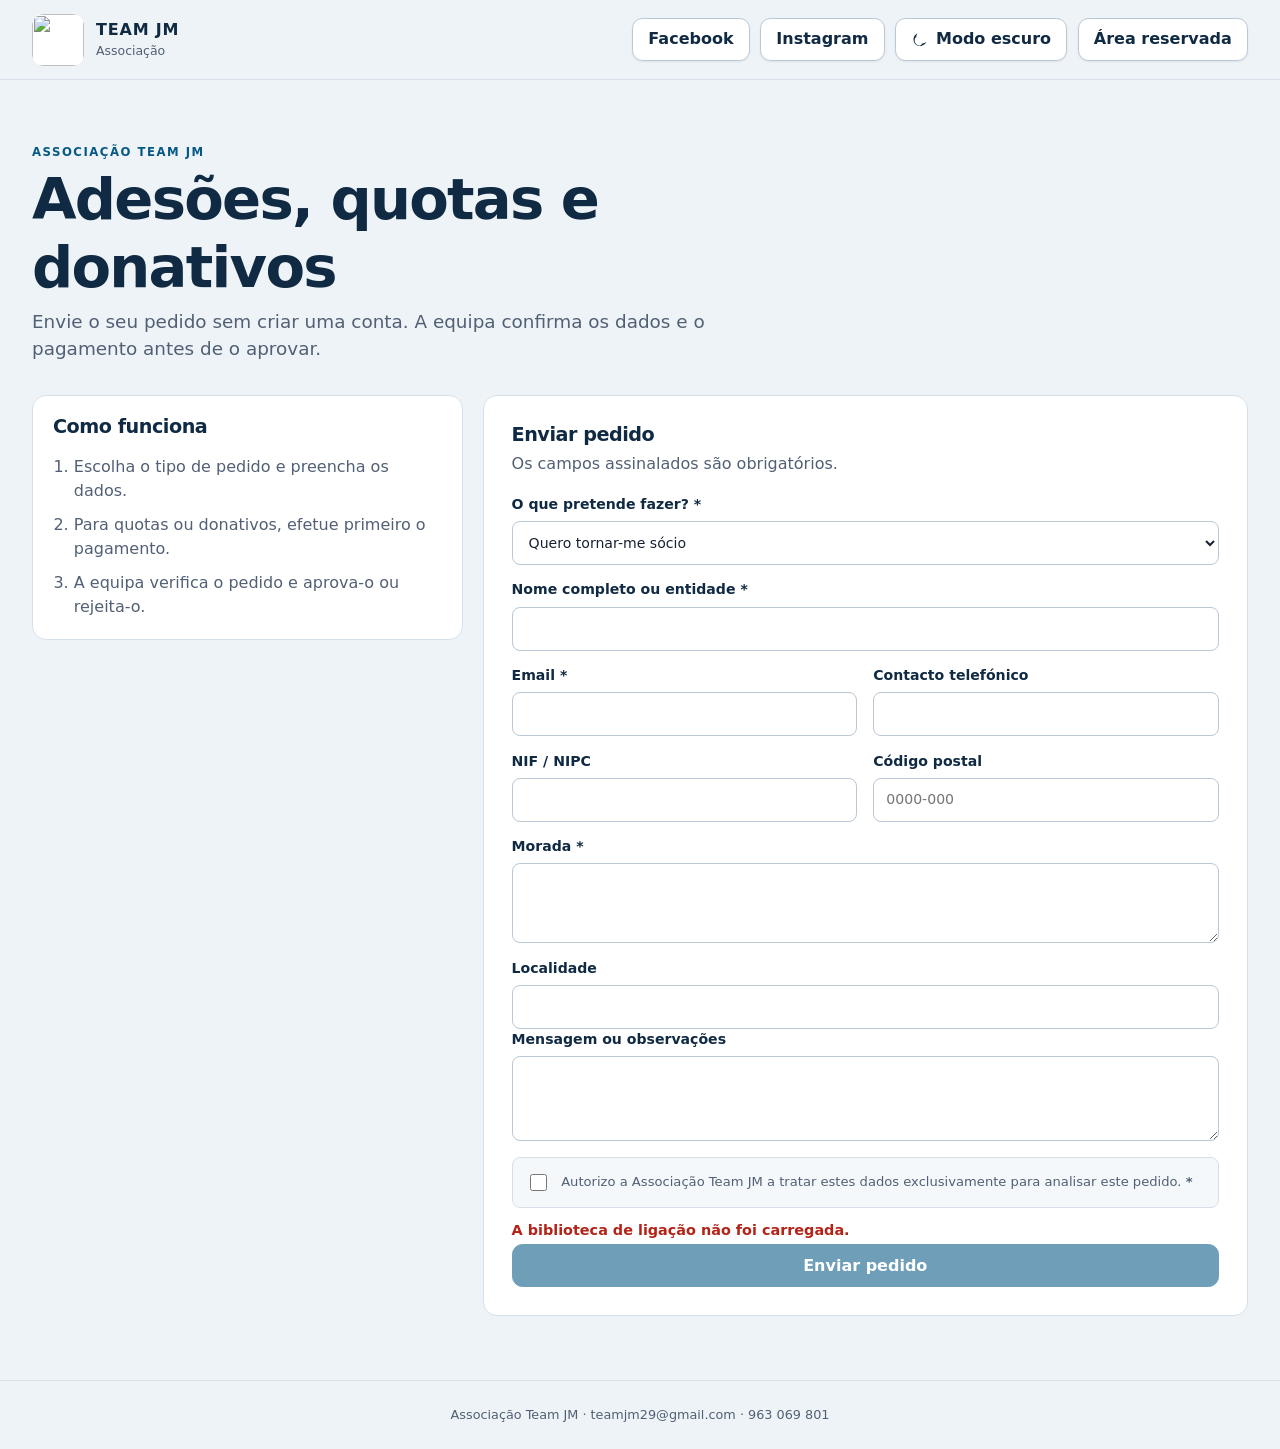
==== public.html @ 8412b82e "Add files via upload" ====
<!doctype html>
<html lang="pt-PT">
<head>
  <meta charset="utf-8">
  <meta name="viewport" content="width=device-width, initial-scale=1">
  <meta name="color-scheme" content="light dark">
  <meta name="theme-color" content="#102a43">
  <meta name="referrer" content="no-referrer">
  <meta http-equiv="Content-Security-Policy" content="default-src 'self'; script-src 'self'; style-src 'self' 'unsafe-inline'; img-src 'self' data:; connect-src 'self' https://*.supabase.co wss://*.supabase.co; font-src 'self'; object-src 'none'; base-uri 'self'; form-action 'self'">
  <title>Team JM — Adesões, quotas e donativos</title>
  <script src="theme.js"></script>
  <link rel="stylesheet" href="styles.css">
  <script defer src="vendor/supabase-2.112.4.min.js"></script>
  <script defer src="supabase-config.js"></script>
  <script defer src="public.js"></script>
</head>
<body class="public-page-body">
  <a class="skip-link" href="#public-main">Saltar para o conteúdo principal</a>

  <header class="public-header">
    <a class="public-brand" href="index.html" aria-label="Team JM — voltar à área reservada">
      <img src="assets/JM.png" alt="">
      <div><strong>Team JM</strong><span>Associação</span></div>
    </a>
    <div class="public-header-actions">
      <nav class="social-links" aria-label="Redes sociais Team JM">
        <a href="https://www.facebook.com/share/1LRqaKSXZt/?mibextid=wwXIfr" target="_blank" rel="noopener noreferrer" class="button button-secondary" aria-label="Facebook Team JM (nova janela)">Facebook</a>
        <a href="https://www.instagram.com/teamjm2026/" target="_blank" rel="noopener noreferrer" class="button button-secondary" aria-label="Instagram Team JM (nova janela)">Instagram</a>
      </nav>
      <button id="theme-toggle" class="button button-secondary" type="button" aria-pressed="false" aria-label="Ativar modo escuro" title="Ativar modo escuro">
        <svg class="theme-icon theme-icon--moon" viewBox="0 0 24 24" aria-hidden="true"><path d="M20.7 15.1A8.4 8.4 0 0 1 8.9 3.3 9 9 0 1 0 20.7 15.1ZM12 20a7 7 0 0 1-5.2-11.7 10.4 10.4 0 0 0 8.9 8.9A7 7 0 0 1 12 20Z"/></svg>
        <svg class="theme-icon theme-icon--sun" viewBox="0 0 24 24" aria-hidden="true"><path d="M11 1h2v3h-2V1Zm0 19h2v3h-2v-3ZM3.5 4.9l1.4-1.4L7 5.6 5.6 7 3.5 4.9Zm13.4 13.5 1.4-1.4 2.1 2.1-1.4 1.4-2.1-2.1ZM1 11h3v2H1v-2Zm19 0h3v2h-3v-2ZM3.5 19.1 5.6 17 7 18.4l-2.1 2.1-1.4-1.4ZM16.9 5.6 19 3.5l1.4 1.4L18.4 7l-1.5-1.4ZM12 7a5 5 0 1 1 0 10 5 5 0 0 1 0-10Zm0 2a3 3 0 1 0 0 6 3 3 0 0 0 0-6Z"/></svg>
        <span id="theme-toggle-label">Modo escuro</span>
      </button>
      <a class="button button-secondary" href="index.html">Área reservada</a>
    </div>
  </header>

  <main id="public-main" class="public-main">
    <section class="public-hero" aria-labelledby="public-title">
      <p class="eyebrow">Associação Team JM</p>
      <h1 id="public-title">Adesões, quotas e donativos</h1>
      <p>Envie o seu pedido sem criar uma conta. A equipa confirma os dados e o pagamento antes de o aprovar.</p>
    </section>

    <div class="public-layout">
      <aside class="public-information" aria-label="Informações de pagamento">
        <section class="panel public-info-card">
          <h2>Como funciona</h2>
          <ol>
            <li>Escolha o tipo de pedido e preencha os dados.</li>
            <li>Para quotas ou donativos, efetue primeiro o pagamento.</li>
            <li>A equipa verifica o pedido e aprova-o ou rejeita-o.</li>
          </ol>
        </section>
        <section id="payment-instructions" class="panel public-info-card" hidden>
          <h2>Dados para pagamento</h2>
          <dl class="payment-details">
            <div><dt>IBAN</dt><dd>PT50 0045 5080 4041 6062 0745 4</dd></div>
            <div><dt>MB WAY</dt><dd>963 069 801</dd></div>
            <div><dt>Titular</dt><dd>Associação Team JM</dd></div>
          </dl>
          <p class="form-hint"><strong>Importante:</strong> enviar este formulário não confirma o pagamento. A equipa irá verificá-lo antes da aprovação.</p>
        </section>
      </aside>

      <section class="panel public-form-panel" aria-labelledby="public-form-title">
        <form id="public-request-form">
          <div class="panel-heading">
            <div>
              <h2 id="public-form-title">Enviar pedido</h2>
              <p>Os campos assinalados são obrigatórios.</p>
            </div>
          </div>

          <div class="form-grid">
            <label class="field field-wide" for="public-request-type">
              <span>O que pretende fazer? <b aria-hidden="true">*</b></span>
              <select id="public-request-type" required>
                <option value="membership">Quero tornar-me sócio</option>
                <option value="quota">Quero comunicar o pagamento de uma quota</option>
                <option value="donation">Quero fazer um donativo</option>
              </select>
            </label>

            <label id="public-member-number-field" class="field" for="public-member-number" hidden>
              <span>Número de sócio <b aria-hidden="true">*</b></span>
              <input id="public-member-number" type="number" min="1" step="1" inputmode="numeric">
            </label>
            <label id="public-quota-year-field" class="field" for="public-quota-year" hidden>
              <span>Ano da quota <b aria-hidden="true">*</b></span>
              <select id="public-quota-year"></select>
            </label>

            <label class="field field-wide" for="public-name">
              <span>Nome completo ou entidade <b aria-hidden="true">*</b></span>
              <input id="public-name" type="text" maxlength="200" autocomplete="name" required>
            </label>
            <label class="field" for="public-email">
              <span>Email <b aria-hidden="true">*</b></span>
              <input id="public-email" type="email" maxlength="320" inputmode="email" autocomplete="email" required>
            </label>
            <label class="field" for="public-contact">
              <span>Contacto telefónico</span>
              <input id="public-contact" type="tel" maxlength="64" autocomplete="tel">
            </label>
            <label class="field" for="public-nif">
              <span>NIF / NIPC</span>
              <input id="public-nif" type="text" maxlength="32" inputmode="numeric" autocomplete="off">
            </label>
            <label class="field" for="public-postal">
              <span>Código postal</span>
              <input id="public-postal" type="text" maxlength="32" inputmode="numeric" autocomplete="postal-code" placeholder="0000-000">
            </label>
            <label class="field field-wide" for="public-address">
              <span>Morada <b aria-hidden="true">*</b></span>
              <textarea id="public-address" rows="2" maxlength="500" autocomplete="street-address" required></textarea>
            </label>
            <label class="field field-wide" for="public-locality">
              <span>Localidade</span>
              <input id="public-locality" type="text" maxlength="160" autocomplete="address-level2">
            </label>
          </div>

          <fieldset id="public-payment-fields" class="public-payment-fields" hidden>
            <legend>Pagamento comunicado</legend>
            <div class="form-grid">
              <label class="field" for="public-amount">
                <span>Valor (€) <b aria-hidden="true">*</b></span>
                <input id="public-amount" type="number" min="0.01" step="0.01" inputmode="decimal">
              </label>
              <label class="field" for="public-payment-method">
                <span>Método <b aria-hidden="true">*</b></span>
                <select id="public-payment-method">
                  <option value="Transferência bancária">Transferência bancária</option>
                  <option value="MB WAY">MB WAY</option>
                </select>
              </label>
              <label class="field" for="public-payment-date">
                <span>Data do pagamento <b aria-hidden="true">*</b></span>
                <input id="public-payment-date" type="date">
              </label>
              <label class="field" for="public-payment-reference">
                <span>Referência ou descrição <b aria-hidden="true">*</b></span>
                <input id="public-payment-reference" type="text" maxlength="120" placeholder="Ex.: nome usado na transferência">
              </label>
            </div>
          </fieldset>

          <label class="field field-wide" for="public-message">
            <span>Mensagem ou observações</span>
            <textarea id="public-message" rows="3" maxlength="2000"></textarea>
          </label>

          <div class="public-honeypot" aria-hidden="true">
            <label for="public-website">Website</label>
            <input id="public-website" type="text" tabindex="-1" autocomplete="off">
          </div>

          <label class="consent-field" for="public-consent">
            <input id="public-consent" type="checkbox" required>
            <span>Autorizo a Associação Team JM a tratar estes dados exclusivamente para analisar este pedido. <b aria-hidden="true">*</b></span>
          </label>

          <p id="public-form-message" class="form-message" role="status" aria-live="polite"></p>
          <button id="public-submit-button" class="button button-primary button-block" type="submit">Enviar pedido</button>
        </form>

        <section id="public-success" class="public-success" hidden tabindex="-1" aria-labelledby="public-success-title">
          <div class="public-success-icon" aria-hidden="true">✓</div>
          <p class="eyebrow">Pedido recebido</p>
          <h2 id="public-success-title">Obrigado pelo contacto</h2>
          <p>O pedido ficou pendente de verificação pela equipa.</p>
          <p class="public-reference">Referência: <strong id="public-request-reference">—</strong></p>
          <button id="public-new-request" class="button button-secondary" type="button">Enviar outro pedido</button>
        </section>
      </section>
    </div>
  </main>

  <footer class="public-footer">Associação Team JM · teamjm29@gmail.com · 963 069 801</footer>
</body>
</html>
---- styles.css ----
:root {
  color-scheme: light;
  --navy-950: #071a2f;
  --navy-900: #102a43;
  --navy-800: #173f5f;
  --blue-700: #075985;
  --blue-600: #0877a6;
  --blue-100: #e0f2fe;
  --blue-50: #f0f9ff;
  --ink: #172033;
  --muted: #526075;
  --soft: #758195;
  --border: #d7e0ea;
  --border-strong: #bac7d5;
  --surface: #ffffff;
  --surface-alt: #f5f8fb;
  --background: #eef3f7;
  --green: #18794e;
  --green-bg: #e7f6ee;
  --red: #b42318;
  --red-bg: #fef0ee;
  --amber: #8a4b08;
  --amber-bg: #fff4d9;
  --violet: #6941c6;
  --violet-bg: #f1ebff;
  --teal: #0f6f6d;
  --teal-bg: #e3f7f5;
  --on-primary: #ffffff;
  --on-danger: #ffffff;
  --primary-hover-bg: #064b70;
  --danger-hover-bg: #8f1c13;
  --topbar-bg: rgb(238 243 247 / 94%);
  --track-bg: #e7edf3;
  --neutral-bg: #edf1f5;
  --removed-row-bg: #faf8fd;
  --removed-text: #5c3b87;
  --field-hover: #7f98ad;
  --button-hover-border: #80a9c2;
  --year-selected-bg: #e7f1fb;
  --paid-border: #91c7af;
  --select-bg: #ffffff;
  --info-border: #b9d9e9;
  --danger-border: #f3b8b2;
  --danger-copy: #70241d;
  --toast-bg: #102a43;
  --modal-close-hover-bg: #102a43;
  --preview-bg: #e4ebf1;
  --state-background: radial-gradient(circle at 15% 10%, rgb(8 119 166 / 13%), transparent 35rem), linear-gradient(145deg, #f8fbfd, #e9f0f6);
  --shadow-sm: 0 1px 2px rgb(16 42 67 / 8%);
  --shadow-md: 0 12px 34px rgb(16 42 67 / 13%);
  --radius-sm: 8px;
  --radius-md: 14px;
  --radius-lg: 20px;
  --focus: #f59e0b;
}

html[data-theme="dark"] {
  color-scheme: dark;
  --navy-900: #e7f1f8;
  --navy-800: #d2e4ef;
  --blue-700: #55c2ee;
  --blue-600: #79cff1;
  --blue-100: #183e55;
  --blue-50: #102c3d;
  --ink: #e7edf3;
  --muted: #afbdc9;
  --soft: #8e9eab;
  --border: #2b4051;
  --border-strong: #405b70;
  --surface: #111f2c;
  --surface-alt: #172938;
  --background: #091520;
  --green: #65d8a0;
  --green-bg: #123a2c;
  --red: #ff9187;
  --red-bg: #421e1d;
  --amber: #ffc66d;
  --amber-bg: #3c2c13;
  --violet: #c7adff;
  --violet-bg: #30254a;
  --teal: #6dd7d3;
  --teal-bg: #123b3a;
  --on-primary: #041722;
  --on-danger: #260706;
  --primary-hover-bg: #83d5f5;
  --danger-hover-bg: #ffaaa3;
  --topbar-bg: rgb(9 21 32 / 94%);
  --track-bg: #243746;
  --neutral-bg: #263846;
  --removed-row-bg: #1d2030;
  --removed-text: #cfb6ff;
  --field-hover: #6f8ba0;
  --button-hover-border: #62b8db;
  --year-selected-bg: #123b50;
  --paid-border: #397a5b;
  --select-bg: #111f2c;
  --info-border: #2d6178;
  --danger-border: #80443e;
  --danger-copy: #ffb1aa;
  --toast-bg: #20394d;
  --modal-close-hover-bg: #355269;
  --preview-bg: #172938;
  --state-background: radial-gradient(circle at 15% 10%, rgb(85 194 238 / 12%), transparent 35rem), linear-gradient(145deg, #0c1b28, #07111b);
  --shadow-sm: 0 1px 3px rgb(0 0 0 / 30%);
  --shadow-md: 0 12px 34px rgb(0 0 0 / 42%);
}

*,
*::before,
*::after {
  box-sizing: border-box;
}

html {
  min-width: 320px;
  background: var(--background);
  scroll-behavior: smooth;
}

body {
  min-height: 100vh;
  margin: 0;
  color: var(--ink);
  background: var(--background);
  font-family: Inter, ui-sans-serif, system-ui, -apple-system, BlinkMacSystemFont, "Segoe UI", sans-serif;
  font-size: 16px;
  line-height: 1.5;
  -webkit-font-smoothing: antialiased;
}

body.modal-open {
  overflow: hidden;
}

button,
input,
select,
textarea {
  color: inherit;
  font: inherit;
}

button,
select {
  cursor: pointer;
}

button:disabled,
input:disabled,
select:disabled {
  cursor: not-allowed;
  opacity: .58;
}

img,
svg {
  display: block;
}

svg {
  fill: currentColor;
}

h1,
h2,
h3,
p {
  margin-top: 0;
}

h1,
h2,
h3 {
  color: var(--navy-900);
  line-height: 1.18;
}

h1 {
  margin-bottom: .35rem;
  font-size: clamp(1.55rem, 3vw, 2rem);
  letter-spacing: -.03em;
}

h2 {
  margin-bottom: .35rem;
  font-size: clamp(1.35rem, 2.5vw, 1.7rem);
  letter-spacing: -.025em;
}

h3 {
  margin-bottom: .25rem;
  font-size: 1.05rem;
}

[hidden] {
  display: none !important;
}

.sr-only {
  position: absolute;
  width: 1px;
  height: 1px;
  padding: 0;
  margin: -1px;
  overflow: hidden;
  clip: rect(0, 0, 0, 0);
  white-space: nowrap;
  border: 0;
}

.skip-link {
  position: fixed;
  z-index: 1000;
  top: .75rem;
  left: .75rem;
  padding: .7rem 1rem;
  color: #fff;
  background: var(--navy-950);
  border-radius: var(--radius-sm);
  transform: translateY(-180%);
  transition: transform .15s ease;
}

.skip-link:focus {
  transform: translateY(0);
}

:focus-visible {
  outline: 3px solid var(--focus);
  outline-offset: 3px;
}

.eyebrow {
  margin-bottom: .3rem;
  color: var(--blue-700);
  font-size: .73rem;
  font-weight: 800;
  letter-spacing: .13em;
  text-transform: uppercase;
}

.state-screen {
  display: grid;
  min-height: 100vh;
  place-items: center;
  padding: 1.25rem;
  background: var(--state-background);
}

.state-card,
.login-card {
  width: min(100%, 29rem);
  padding: clamp(1.5rem, 5vw, 2.5rem);
  text-align: center;
  background: var(--surface);
  border: 1px solid var(--border);
  border-radius: var(--radius-lg);
  box-shadow: var(--shadow-md);
}

.state-card p,
.login-heading p {
  color: var(--muted);
}

.state-logo,
.login-logo {
  width: 7rem;
  height: 7rem;
  margin: 0 auto 1.25rem;
  object-fit: contain;
  border-radius: 1.25rem;
}

.state-card--warning {
  border-top: 5px solid var(--amber);
}

.state-footnote {
  padding-top: 1rem;
  margin: 1rem 0 0;
  border-top: 1px solid var(--border);
  font-size: .9rem;
}

.state-card--loading .spinner {
  margin: 0 auto 1.25rem;
}

.spinner {
  display: inline-block;
  width: 2rem;
  height: 2rem;
  border: 3px solid var(--blue-100);
  border-top-color: var(--blue-700);
  border-radius: 50%;
  animation: spin .8s linear infinite;
}

.spinner--small {
  width: 1.3rem;
  height: 1.3rem;
  border-width: 2px;
}

@keyframes spin {
  to { transform: rotate(360deg); }
}

.login-card {
  text-align: left;
}

.login-heading {
  margin-bottom: 1.5rem;
  text-align: center;
}

.login-heading p:last-child {
  margin-bottom: 0;
}

.public-entry-link {
  display: grid;
  gap: .65rem;
  padding-top: 1rem;
  margin-top: 1rem;
  color: var(--muted);
  border-top: 1px solid var(--border);
  font-size: .82rem;
  text-align: center;
}

.form-message {
  min-height: 1.5rem;
  margin: .75rem 0 0;
  font-size: .9rem;
  font-weight: 650;
}

.form-message--error {
  color: var(--red);
}

.app-shell {
  display: grid;
  grid-template-columns: 16.75rem minmax(0, 1fr);
  min-height: 100vh;
}

.sidebar {
  position: sticky;
  top: 0;
  display: flex;
  flex-direction: column;
  height: 100vh;
  padding: 1.25rem 1rem;
  color: #fff;
  background: var(--navy-950);
  box-shadow: 5px 0 28px rgb(7 26 47 / 14%);
}

.brand {
  display: flex;
  align-items: center;
  gap: .8rem;
  padding: .25rem .45rem 1.4rem;
  border-bottom: 1px solid rgb(255 255 255 / 13%);
}

.brand img {
  width: 3.25rem;
  height: 3.25rem;
  object-fit: contain;
  background: #fff;
  border-radius: .8rem;
}

.brand strong,
.brand span {
  display: block;
}

.brand strong {
  font-size: 1.05rem;
  letter-spacing: .06em;
  text-transform: uppercase;
}

.brand span {
  margin-top: .1rem;
  color: #b8c9d9;
  font-size: .83rem;
}

.primary-nav {
  display: grid;
  gap: .4rem;
  margin-top: 1.35rem;
}

.nav-item {
  display: flex;
  width: 100%;
  min-height: 2.9rem;
  align-items: center;
  gap: .8rem;
  padding: .7rem .8rem;
  color: #d7e3ee;
  background: transparent;
  border: 1px solid transparent;
  border-radius: .65rem;
  font-weight: 700;
  text-align: left;
}

.nav-item svg {
  width: 1.25rem;
  height: 1.25rem;
  flex: 0 0 auto;
}

.nav-count {
  display: inline-grid;
  min-width: 1.25rem;
  height: 1.25rem;
  padding: 0 .3rem;
  margin-left: .25rem;
  color: var(--navy-950);
  background: #ffd27d;
  border-radius: 999px;
  place-items: center;
  font-size: .65rem;
  font-weight: 900;
}

.nav-item:hover {
  color: #fff;
  background: rgb(255 255 255 / 8%);
}

.nav-item.active,
.nav-item[aria-current="page"] {
  color: var(--on-primary);
  background: var(--blue-700);
  border-color: rgb(255 255 255 / 12%);
}

.account-card {
  display: grid;
  grid-template-columns: auto minmax(0, 1fr) auto;
  align-items: center;
  gap: .65rem;
  padding: .8rem;
  margin-top: auto;
  background: rgb(255 255 255 / 7%);
  border: 1px solid rgb(255 255 255 / 12%);
  border-radius: .8rem;
}

.account-avatar {
  display: grid;
  width: 2.35rem;
  height: 2.35rem;
  color: var(--navy-950);
  background: #d5f0f8;
  border-radius: 50%;
  place-items: center;
  font-size: .76rem;
  font-weight: 900;
}

.account-details {
  min-width: 0;
}

.account-details strong {
  display: block;
  overflow: hidden;
  font-size: .78rem;
  text-overflow: ellipsis;
  white-space: nowrap;
}

.role-badge {
  display: inline-flex;
  padding: .12rem .42rem;
  margin-top: .28rem;
  color: #dceaf5;
  background: rgb(255 255 255 / 10%);
  border-radius: 999px;
  font-size: .68rem;
  font-weight: 800;
}

.icon-button {
  display: inline-grid;
  width: 2.6rem;
  height: 2.6rem;
  padding: 0;
  color: inherit;
  background: transparent;
  border: 1px solid transparent;
  border-radius: var(--radius-sm);
  place-items: center;
}

.icon-button:hover {
  background: rgb(255 255 255 / 10%);
  border-color: rgb(255 255 255 / 20%);
}

.icon-button svg {
  width: 1.3rem;
  height: 1.3rem;
}

.main-content {
  min-width: 0;
  padding: 0 clamp(1rem, 3vw, 2.5rem) 3rem;
}

.topbar {
  position: sticky;
  z-index: 20;
  top: 0;
  display: flex;
  min-height: 6.2rem;
  align-items: center;
  justify-content: space-between;
  gap: 1rem;
  padding: 1.15rem 0;
  background: var(--topbar-bg);
  border-bottom: 1px solid var(--border);
  backdrop-filter: blur(12px);
}

.topbar h1,
.topbar p {
  margin-bottom: 0;
}

.top-actions,
.form-actions,
.primary-actions,
.destructive-actions {
  display: flex;
  flex-wrap: wrap;
  gap: .65rem;
}

.button {
  display: inline-flex;
  min-height: 2.7rem;
  align-items: center;
  justify-content: center;
  gap: .45rem;
  padding: .62rem .95rem;
  border: 1px solid transparent;
  border-radius: .65rem;
  font-weight: 750;
  line-height: 1.15;
  text-decoration: none;
  transition: background-color .15s ease, border-color .15s ease, transform .15s ease;
}

.button:not(:disabled):active {
  transform: translateY(1px);
}

.button svg {
  width: 1.1rem;
  height: 1.1rem;
}

.theme-icon--sun {
  display: none;
}

html[data-theme="dark"] .theme-icon--moon {
  display: none;
}

html[data-theme="dark"] .theme-icon--sun {
  display: block;
}

.button-primary {
  color: var(--on-primary);
  background: var(--blue-700);
  border-color: var(--blue-700);
}

.button-primary:hover:not(:disabled) {
  background: var(--primary-hover-bg);
  border-color: var(--primary-hover-bg);
}

.button-secondary {
  color: var(--navy-900);
  background: var(--surface);
  border-color: var(--border-strong);
  box-shadow: var(--shadow-sm);
}

.button-secondary:hover:not(:disabled) {
  background: var(--blue-50);
  border-color: var(--button-hover-border);
}

.button-danger {
  color: var(--on-danger);
  background: var(--red);
  border-color: var(--red);
}

.button-danger:hover:not(:disabled) {
  background: var(--danger-hover-bg);
}

.button-block {
  width: 100%;
}

.view {
  max-width: 92rem;
  margin: 0 auto;
  padding-top: 2rem;
}

.section-heading {
  display: flex;
  align-items: end;
  justify-content: space-between;
  gap: 1.25rem;
  margin-bottom: 1.4rem;
}

.section-heading p:last-child,
.panel-heading p,
.table-summary span,
.form-hint,
.dues-heading p,
.modal-header p {
  margin-bottom: 0;
  color: var(--muted);
}

.compact-field,
.field {
  display: grid;
  gap: .38rem;
  color: var(--navy-900);
  font-size: .88rem;
  font-weight: 720;
}

.compact-field select,
.field input,
.field select,
.field textarea {
  width: 100%;
  min-height: 2.75rem;
  padding: .62rem .75rem;
  color: var(--ink);
  background: var(--surface);
  border: 1px solid var(--border-strong);
  border-radius: var(--radius-sm);
  font-weight: 500;
}

.field textarea {
  min-height: 5rem;
  resize: vertical;
}

.field input:hover,
.field select:hover,
.field textarea:hover,
.compact-field select:hover {
  border-color: var(--field-hover);
}

.field input:focus,
.field select:focus,
.field textarea:focus,
.compact-field select:focus {
  border-color: var(--blue-700);
}

.field small {
  color: var(--muted);
  font-size: .78rem;
  font-weight: 500;
}

.metric-grid {
  display: grid;
  grid-template-columns: repeat(6, minmax(0, 1fr));
  gap: .9rem;
  margin-bottom: 1.25rem;
}

.metric-card {
  position: relative;
  min-height: 9.2rem;
  overflow: hidden;
  padding: 1.1rem;
  background: var(--surface);
  border: 1px solid var(--border);
  border-top: 4px solid var(--blue-700);
  border-radius: var(--radius-md);
  box-shadow: var(--shadow-sm);
}

.metric-card::after {
  position: absolute;
  right: -1.8rem;
  bottom: -2.3rem;
  width: 6rem;
  height: 6rem;
  background: currentColor;
  border-radius: 50%;
  content: "";
  opacity: .055;
}

.metric-card--green { color: var(--green); border-top-color: var(--green); }
.metric-card--red { color: var(--red); border-top-color: var(--red); }
.metric-card--amber { color: var(--amber); border-top-color: var(--amber); }
.metric-card--violet { color: var(--violet); border-top-color: var(--violet); }
.metric-card--teal { color: var(--teal); border-top-color: var(--teal); }

.metric-label,
.metric-note {
  display: block;
}

.metric-label {
  min-height: 2.5em;
  color: var(--muted);
  font-size: .78rem;
  font-weight: 750;
}

.metric-card strong {
  display: block;
  margin: .35rem 0 .1rem;
  color: currentColor;
  font-size: clamp(1.5rem, 2.8vw, 2rem);
  letter-spacing: -.04em;
}

.metric-card--blue strong {
  color: var(--blue-700);
}

.metric-note {
  color: var(--muted);
  font-size: .76rem;
}

.dashboard-grid {
  display: grid;
  grid-template-columns: minmax(0, 1.2fr) minmax(19rem, .8fr);
  gap: 1.25rem;
}

.panel,
.receipt-preview-panel {
  background: var(--surface);
  border: 1px solid var(--border);
  border-radius: var(--radius-md);
  box-shadow: var(--shadow-sm);
}

.panel {
  padding: 1.25rem;
}

.panel-heading,
.preview-label,
.dues-heading {
  display: flex;
  align-items: flex-start;
  justify-content: space-between;
  gap: 1rem;
  margin-bottom: 1.1rem;
}

.text-button {
  padding: .25rem;
  color: var(--blue-700);
  background: none;
  border: 0;
  font-weight: 800;
  white-space: nowrap;
}

.text-button:hover {
  color: var(--navy-900);
  text-decoration: underline;
}

.year-bars {
  display: grid;
  gap: .95rem;
  min-height: 12rem;
}

.bar-row,
.year-bar-row {
  display: grid;
  grid-template-columns: 3.2rem minmax(5rem, 1fr) 5rem;
  align-items: center;
  gap: .7rem;
  font-size: .82rem;
  font-weight: 750;
}

.bar-track,
.year-bar-track {
  height: .72rem;
  overflow: hidden;
  background: var(--track-bg);
  border-radius: 999px;
}

.bar-fill,
.year-bar-fill {
  min-width: 0;
  height: 100%;
  background: linear-gradient(90deg, var(--blue-700), #28a0bd);
  border-radius: inherit;
}

.bar-value,
.year-bar-row > strong {
  color: var(--muted);
  text-align: right;
}

.attention-list {
  display: grid;
  min-height: 12rem;
  align-content: start;
}

.attention-item {
  display: flex;
  align-items: center;
  justify-content: space-between;
  gap: 1rem;
  padding: .8rem 0;
  border-bottom: 1px solid var(--border);
}

.attention-item:last-child {
  border-bottom: 0;
}

.attention-item .muted {
  display: block;
  font-size: .78rem;
}

.member-name {
  color: var(--navy-900);
  font-weight: 750;
}

.member-meta {
  color: var(--muted);
  font-size: .78rem;
}

.status {
  display: inline-flex;
  align-items: center;
  padding: .25rem .55rem;
  border-radius: 999px;
  font-size: .72rem;
  font-weight: 850;
  white-space: nowrap;
}

.status-paid { color: var(--green); background: var(--green-bg); }
.status-unpaid { color: var(--red); background: var(--red-bg); }
.status-empty,
.status-neutral { color: var(--muted); background: var(--neutral-bg); }
.status-removed { color: var(--removed-text); background: var(--violet-bg); }
.status-emdia { color: var(--green); background: var(--green-bg); }
.status-emfalta { color: var(--red); background: var(--red-bg); }
.status-semdados { color: var(--muted); background: var(--neutral-bg); }
.status-removido { color: var(--removed-text); background: var(--violet-bg); }
.status-request-pending { color: var(--amber); background: var(--amber-bg); }
.status-request-approved { color: var(--green); background: var(--green-bg); }
.status-request-rejected { color: var(--red); background: var(--red-bg); }

.muted {
  color: var(--muted);
}

.section-heading--members {
  align-items: start;
}

.filter-grid {
  display: grid;
  grid-template-columns: minmax(16rem, 1.5fr) minmax(11rem, 1fr);
  gap: .75rem;
  width: min(100%, 37rem);
}

.input-with-icon {
  position: relative;
  display: block;
}

.input-with-icon svg {
  position: absolute;
  top: 50%;
  left: .75rem;
  width: 1.1rem;
  height: 1.1rem;
  color: var(--muted);
  pointer-events: none;
  transform: translateY(-50%);
}

.input-with-icon input {
  padding-left: 2.35rem;
}

.table-panel,
.history-panel {
  padding: 0;
  overflow: hidden;
}

.table-summary {
  display: flex;
  align-items: center;
  justify-content: space-between;
  gap: 1rem;
  padding: 1rem 1.25rem;
  border-bottom: 1px solid var(--border);
}

.table-wrap {
  overflow-x: auto;
  overscroll-behavior-inline: contain;
}

table {
  width: 100%;
  border-collapse: collapse;
  font-size: .88rem;
}

th,
td {
  padding: .82rem 1rem;
  border-bottom: 1px solid var(--border);
  text-align: left;
  vertical-align: middle;
}

th {
  color: var(--navy-800);
  background: var(--surface-alt);
  font-size: .73rem;
  font-weight: 850;
  letter-spacing: .035em;
  text-transform: uppercase;
  white-space: nowrap;
}

tbody tr:hover {
  background: var(--blue-50);
}

tbody tr.removed-row {
  background: var(--removed-row-bg);
}

tbody tr.removed-row td {
  color: var(--muted);
}

tbody tr:last-child td {
  border-bottom: 0;
}

.row-action {
  min-height: 2.25rem;
  padding: .4rem .7rem;
  color: var(--blue-700);
  background: var(--surface);
  border: 1px solid var(--border-strong);
  border-radius: .5rem;
  font-size: .8rem;
  font-weight: 800;
}

.row-action:hover {
  color: var(--on-primary);
  background: var(--blue-700);
  border-color: var(--blue-700);
}

.empty-state {
  padding: 3.5rem 1rem;
  color: var(--muted);
  text-align: center;
}

.empty-state h3 {
  margin: .8rem 0 .3rem;
}

.empty-state p {
  margin-bottom: 1rem;
}

.empty-state-icon {
  display: grid;
  width: 3.4rem;
  height: 3.4rem;
  margin: 0 auto;
  color: var(--blue-700);
  background: var(--blue-100);
  border-radius: 50%;
  place-items: center;
  font-size: 1.8rem;
  font-weight: 400;
}

.receipt-layout {
  display: grid;
  grid-template-columns: minmax(22rem, .8fr) minmax(32rem, 1.2fr);
  align-items: start;
  gap: 1.25rem;
}

.form-grid {
  display: grid;
  grid-template-columns: repeat(2, minmax(0, 1fr));
  gap: .9rem 1rem;
}

.field-wide {
  grid-column: 1 / -1;
}

.receipt-years-field {
  min-width: 0;
  padding: .85rem;
  margin: 0;
  background: var(--blue-50);
  border: 1px solid var(--border-strong);
  border-radius: var(--radius-sm);
}

.receipt-years-field legend {
  padding: 0 .25rem;
  color: var(--navy-900);
  font-size: .88rem;
  font-weight: 720;
}

.receipt-years-help,
.receipt-paid-years,
.receipt-years-empty {
  margin: 0;
  color: var(--muted);
  font-size: .78rem;
  font-weight: 500;
}

.receipt-years-options {
  display: grid;
  grid-template-columns: repeat(auto-fit, minmax(8.5rem, 1fr));
  gap: .55rem;
  min-height: 2.75rem;
}

.receipt-years-empty {
  align-self: center;
  grid-column: 1 / -1;
  padding: .6rem .7rem;
  background: var(--surface);
  border: 1px dashed var(--border-strong);
  border-radius: var(--radius-sm);
}

.receipt-year-option {
  display: flex;
  align-items: center;
  gap: .55rem;
  min-height: 2.75rem;
  padding: .55rem .65rem;
  color: var(--navy-900);
  background: var(--surface);
  border: 1px solid var(--border-strong);
  border-radius: var(--radius-sm);
  cursor: pointer;
  font-size: .84rem;
  font-weight: 750;
  transition: border-color .16s ease, box-shadow .16s ease, background-color .16s ease;
}

.receipt-year-option:hover {
  border-color: var(--field-hover);
}

.receipt-year-option:has(.receipt-year-checkbox:checked) {
  background: var(--year-selected-bg);
  border-color: var(--blue-700);
  box-shadow: inset 0 0 0 1px var(--blue-700);
}

.receipt-year-option--paid {
  color: var(--green);
  background: var(--green-bg);
  border-color: var(--paid-border);
  cursor: not-allowed;
}

.field .receipt-year-checkbox {
  flex: 0 0 auto;
  width: 1.05rem;
  min-height: 1.05rem;
  height: 1.05rem;
  padding: 0;
  margin: 0;
  accent-color: var(--blue-700);
  background: transparent;
  border: 0;
  border-radius: .2rem;
}

.field .receipt-year-checkbox:focus-visible {
  outline: 3px solid var(--focus);
  outline-offset: 3px;
}

.receipt-years-field:disabled .receipt-year-option,
.receipt-year-option:has(.receipt-year-checkbox:disabled) {
  opacity: .68;
  cursor: not-allowed;
}

.receipt-paid-years {
  padding-top: .55rem;
  border-top: 1px solid var(--border);
}

.form-hint {
  padding: .8rem;
  margin: 1rem 0;
  background: var(--blue-50);
  border-left: 4px solid var(--blue-700);
  border-radius: .3rem;
  font-size: .83rem;
}

.receipt-preview-panel {
  padding: 1rem;
  overflow: hidden;
  background: var(--preview-bg);
}

.preview-label {
  align-items: center;
  padding: 0 .25rem;
}

.preview-label h3,
.preview-label p {
  margin-bottom: 0;
}

.receipt-print-sheet {
  --navy-900: #102a43;
  min-height: 31rem;
  padding: clamp(1rem, 3vw, 2rem);
  color: #172033;
  background: #fff;
  border: 1px solid #cad3dc;
  box-shadow: 0 8px 24px rgb(16 42 67 / 12%);
}

.print-receipt-header {
  display: flex;
  justify-content: space-between;
  gap: 1rem;
}

.print-brand {
  display: flex;
  gap: .8rem;
}

.print-brand img {
  width: 4rem;
  height: 4rem;
  object-fit: contain;
}

.print-brand strong,
.print-brand span,
.print-receipt-title strong,
.print-receipt-title span {
  display: block;
}

.print-brand strong {
  margin-bottom: .3rem;
  color: var(--navy-900);
  font-size: .82rem;
}

.print-brand span {
  color: #435366;
  font-size: .62rem;
  line-height: 1.45;
}

.print-receipt-title {
  flex: 0 0 auto;
  color: #435366;
  font-size: .72rem;
  text-align: right;
}

.print-receipt-title strong {
  color: var(--navy-900);
  font-size: 1.25rem;
  letter-spacing: .08em;
}

.print-receipt-rule {
  height: 3px;
  margin: 1.25rem 0;
  background: var(--navy-900);
}

.print-recipient,
.print-receipt-details,
.print-receipt-amount {
  display: grid;
  gap: 1rem;
}

.print-recipient {
  grid-template-columns: 1fr auto;
  padding-bottom: 1.15rem;
}

.print-recipient > div,
.print-receipt-details > div,
.print-receipt-amount > div {
  display: grid;
  gap: .22rem;
}

.print-recipient span,
.print-receipt-details span,
.print-receipt-amount span {
  color: #5d6878;
  font-size: .67rem;
  text-transform: uppercase;
}

.print-recipient strong {
  font-size: .88rem;
}

.print-recipient-address {
  text-transform: none !important;
}

.print-recipient-address b {
  white-space: pre-line;
}

.print-receipt-details {
  grid-template-columns: repeat(3, 1fr);
  padding: .9rem;
  background: #f1f4f7;
  border-radius: .35rem;
}

.print-receipt-details strong {
  font-size: .78rem;
}

.print-receipt-amount {
  grid-template-columns: 1fr auto;
  align-items: center;
  padding: 1.25rem 0;
  border-bottom: 1px solid #cbd5df;
}

.print-receipt-amount > strong {
  color: var(--navy-900);
  font-size: 1.35rem;
}

.print-receipt-declaration {
  margin: 1.4rem 0 3rem;
  color: #435366;
  font-size: .72rem;
}

.receipt-print-sheet footer {
  padding-top: .75rem;
  color: #5d6878;
  border-top: 1px solid #cbd5df;
  font-size: .58rem;
  text-align: center;
}

.history-panel {
  margin-top: 1.25rem;
}

.history-panel .panel-heading {
  padding: 1.1rem 1.25rem;
  margin-bottom: 0;
}

.modal-backdrop {
  position: fixed;
  z-index: 100;
  inset: 0;
  display: grid;
  overflow-y: auto;
  padding: 1.25rem;
  background: rgb(7 26 47 / 72%);
  place-items: center;
}

.modal {
  width: min(100%, 54rem);
  max-height: calc(100vh - 2.5rem);
  overflow-y: auto;
  padding: clamp(1.2rem, 3vw, 1.75rem);
  background: var(--surface);
  border-radius: var(--radius-lg);
  box-shadow: 0 24px 80px rgb(7 26 47 / 32%);
}

.modal--compact {
  width: min(100%, 36rem);
}

.modal-header {
  display: flex;
  align-items: flex-start;
  justify-content: space-between;
  gap: 1rem;
  padding-bottom: 1rem;
  margin-bottom: 1.25rem;
  border-bottom: 1px solid var(--border);
}

.modal-header h2 {
  margin-bottom: .25rem;
}

.modal-header .icon-button {
  flex: 0 0 auto;
  color: var(--navy-900);
  background: var(--surface-alt);
  border-color: var(--border);
}

.modal-header .icon-button:hover {
  color: #fff;
  background: var(--modal-close-hover-bg);
}

.dues-section {
  margin-top: 1.5rem;
}

.dues-heading {
  align-items: center;
  padding-bottom: .75rem;
  border-bottom: 1px solid var(--border);
}

.dues-heading > span {
  color: var(--muted);
  font-size: .8rem;
  font-weight: 750;
}

.dues-grid {
  display: grid;
  grid-template-columns: repeat(5, minmax(0, 1fr));
  gap: .65rem;
}

.due-item {
  display: grid;
  gap: .35rem;
}

.due-item label {
  color: var(--navy-900);
  font-size: .8rem;
  font-weight: 800;
}

.due-item select {
  width: 100%;
  min-height: 2.6rem;
  padding: .5rem;
  background: var(--select-bg);
  border: 1px solid var(--border-strong);
  border-radius: var(--radius-sm);
}

.modal-actions {
  display: flex;
  align-items: center;
  justify-content: space-between;
  gap: 1rem;
  padding-top: 1.2rem;
  margin-top: 1.4rem;
  border-top: 1px solid var(--border);
}

.modal-actions--end {
  justify-content: flex-end;
}

.request-review-summary {
  display: flex;
  align-items: center;
  justify-content: space-between;
  gap: 1rem;
  padding: .8rem;
  margin-bottom: 1rem;
  background: var(--surface-alt);
  border: 1px solid var(--border);
  border-radius: var(--radius-sm);
}

.request-review-summary > strong {
  color: var(--navy-900);
}

.request-review-grid {
  display: grid;
  grid-template-columns: repeat(2, minmax(0, 1fr));
  gap: .75rem;
  margin: 0 0 1.25rem;
}

.request-review-grid > div {
  min-width: 0;
  padding: .7rem .8rem;
  background: var(--surface-alt);
  border: 1px solid var(--border);
  border-radius: var(--radius-sm);
}

.request-review-grid .request-review-wide {
  grid-column: 1 / -1;
}

.request-review-grid dt {
  margin-bottom: .2rem;
  color: var(--muted);
  font-size: .68rem;
  font-weight: 850;
  letter-spacing: .05em;
  text-transform: uppercase;
}

.request-review-grid dd {
  margin: 0;
  color: var(--ink);
  font-size: .88rem;
  font-weight: 650;
  overflow-wrap: anywhere;
  white-space: pre-line;
}

.import-summary {
  display: flex;
  flex-wrap: wrap;
  min-height: 4rem;
  align-items: center;
  gap: .8rem;
  padding: .9rem;
  margin-bottom: 1rem;
  background: var(--blue-50);
  border: 1px solid var(--info-border);
  border-radius: var(--radius-sm);
}

.import-summary p {
  margin: 0;
  color: var(--navy-900);
  font-size: .9rem;
}

.import-summary > strong,
.import-preview-list {
  flex-basis: 100%;
}

.import-summary > span {
  color: var(--muted);
  font-size: .82rem;
}

.import-preview-list {
  display: grid;
  gap: .22rem;
  max-height: 10rem;
  padding: .65rem 0 0 1.2rem;
  margin: .2rem 0 0;
  overflow-y: auto;
  color: var(--ink);
  font-size: .82rem;
}

.import-errors {
  min-height: 0;
  max-height: 9rem;
  overflow: auto;
  padding: .8rem;
  margin: 0 0 1rem;
  background: var(--red-bg);
  border: 1px solid var(--danger-border);
  border-radius: var(--radius-sm);
}

.danger-zone {
  padding: 1rem;
  margin-top: 1rem;
  background: var(--red-bg);
  border: 1px solid var(--danger-border);
  border-radius: var(--radius-sm);
}

.danger-zone > strong {
  color: var(--red);
}

.danger-zone > p {
  margin: .3rem 0 .8rem;
  color: var(--danger-copy);
  font-size: .85rem;
}

.toast {
  position: fixed;
  z-index: 200;
  right: 1.25rem;
  bottom: 1.25rem;
  width: min(calc(100% - 2.5rem), 25rem);
  padding: .85rem 1rem;
  color: #fff;
  background: var(--toast-bg);
  border: 1px solid rgb(255 255 255 / 20%);
  border-radius: .7rem;
  box-shadow: var(--shadow-md);
  opacity: 0;
  pointer-events: none;
  transform: translateY(1rem);
  transition: opacity .18s ease, transform .18s ease;
}

.toast.show,
.toast.toast--visible,
.toast.visible {
  opacity: 1;
  transform: translateY(0);
}

.toast.toast--error,
.toast.toast-error {
  background: #7d1b14;
}

.public-page-body {
  min-height: 100vh;
}

.public-header {
  position: sticky;
  z-index: 20;
  top: 0;
  display: flex;
  min-height: 5rem;
  align-items: center;
  justify-content: space-between;
  gap: 1rem;
  padding: .75rem max(1rem, calc((100% - 76rem) / 2));
  background: var(--topbar-bg);
  border-bottom: 1px solid var(--border);
  backdrop-filter: blur(12px);
}

.public-brand {
  display: flex;
  align-items: center;
  gap: .75rem;
  color: var(--ink);
  text-decoration: none;
}

.public-brand img {
  width: 3.25rem;
  height: 3.25rem;
  object-fit: contain;
  background: #fff;
  border-radius: .75rem;
}

.public-brand strong,
.public-brand span {
  display: block;
}

.public-brand strong {
  color: var(--navy-900);
  letter-spacing: .05em;
  text-transform: uppercase;
}

.public-brand span {
  color: var(--muted);
  font-size: .78rem;
}

.public-header-actions {
  display: flex;
  flex-wrap: wrap;
  justify-content: flex-end;
  gap: .65rem;
}

.public-main {
  width: min(calc(100% - 2rem), 76rem);
  margin: 0 auto;
  padding: clamp(2rem, 5vw, 4.5rem) 0 4rem;
}

.public-hero {
  width: min(100%, 48rem);
  margin-bottom: 2rem;
}

.public-hero h1 {
  font-size: clamp(2rem, 5vw, 3.6rem);
}

.public-hero > p:last-child {
  margin: 0;
  color: var(--muted);
  font-size: clamp(1rem, 2vw, 1.15rem);
}

.public-layout {
  display: grid;
  grid-template-columns: minmax(18rem, .72fr) minmax(30rem, 1.28fr);
  align-items: start;
  gap: 1.25rem;
}

.public-information {
  position: sticky;
  top: 6.25rem;
  display: grid;
  gap: 1rem;
}

.public-info-card h2,
.public-form-panel h2 {
  font-size: 1.2rem;
}

.public-info-card ol {
  display: grid;
  gap: .65rem;
  padding-left: 1.3rem;
  margin: 1rem 0 0;
  color: var(--muted);
}

.payment-details {
  display: grid;
  gap: .65rem;
  margin: 1rem 0;
}

.payment-details > div {
  padding: .65rem .75rem;
  background: var(--surface-alt);
  border: 1px solid var(--border);
  border-radius: var(--radius-sm);
}

.payment-details dt {
  color: var(--muted);
  font-size: .7rem;
  font-weight: 800;
  letter-spacing: .06em;
  text-transform: uppercase;
}

.payment-details dd {
  margin: .2rem 0 0;
  color: var(--navy-900);
  font-size: .9rem;
  font-weight: 800;
  overflow-wrap: anywhere;
}

.public-form-panel {
  padding: clamp(1.15rem, 3vw, 1.75rem);
}

.public-payment-fields {
  padding: 1rem;
  margin: 1.25rem 0;
  background: var(--blue-50);
  border: 1px solid var(--border-strong);
  border-radius: var(--radius-sm);
}

.public-payment-fields legend {
  padding: 0 .35rem;
  color: var(--navy-900);
  font-weight: 800;
}

.consent-field {
  display: flex;
  align-items: flex-start;
  gap: .7rem;
  padding: .85rem;
  margin: 1rem 0 .5rem;
  color: var(--muted);
  background: var(--surface-alt);
  border: 1px solid var(--border);
  border-radius: var(--radius-sm);
  font-size: .82rem;
}

.consent-field input {
  flex: 0 0 auto;
  width: 1.05rem;
  height: 1.05rem;
  margin-top: .12rem;
  accent-color: var(--blue-700);
}

.public-honeypot {
  position: absolute !important;
  left: -10000px !important;
  width: 1px !important;
  height: 1px !important;
  overflow: hidden !important;
}

.public-success {
  padding: clamp(2rem, 6vw, 4rem) 1rem;
  text-align: center;
}

.public-success-icon {
  display: grid;
  width: 4rem;
  height: 4rem;
  margin: 0 auto 1rem;
  color: var(--green);
  background: var(--green-bg);
  border-radius: 50%;
  place-items: center;
  font-size: 1.8rem;
  font-weight: 900;
}

.public-reference {
  width: fit-content;
  padding: .65rem .9rem;
  margin: 1rem auto 1.5rem;
  color: var(--navy-900);
  background: var(--blue-50);
  border: 1px solid var(--border-strong);
  border-radius: var(--radius-sm);
}

.public-footer {
  padding: 1.5rem 1rem;
  color: var(--muted);
  border-top: 1px solid var(--border);
  font-size: .8rem;
  text-align: center;
}

@media (max-width: 1240px) {
  .metric-grid {
    grid-template-columns: repeat(3, minmax(0, 1fr));
  }

  .metric-card {
    min-height: 8.3rem;
  }

  .receipt-layout {
    grid-template-columns: minmax(20rem, .9fr) minmax(27rem, 1.1fr);
  }
}

@media (max-width: 980px) {
  .app-shell {
    display: block;
  }

  .sidebar {
    position: relative;
    z-index: 30;
    display: grid;
    grid-template-columns: 1fr auto;
    height: auto;
    padding: .75rem 1rem 0;
    box-shadow: 0 4px 18px rgb(7 26 47 / 18%);
  }

  .brand {
    padding: 0;
    border: 0;
  }

  .brand img {
    width: 2.65rem;
    height: 2.65rem;
  }

  .account-card {
    min-width: 15rem;
    padding: .45rem .55rem;
    margin-top: 0;
  }

  .primary-nav {
    grid-column: 1 / -1;
    display: grid;
    grid-template-columns: repeat(auto-fit, minmax(4.75rem, 1fr));
    gap: .35rem;
    margin-top: .7rem;
  }

  .nav-item {
    justify-content: center;
    min-height: 2.75rem;
    padding: .55rem .7rem;
    text-align: center;
  }

  .main-content {
    padding-bottom: 2.5rem;
  }

  .topbar {
    position: static;
  }

  .section-heading--members {
    display: grid;
  }

  .filter-grid {
    width: 100%;
  }

  .dashboard-grid,
  .receipt-layout {
    grid-template-columns: 1fr;
  }

  .receipt-preview-panel {
    max-width: 48rem;
  }

  .public-layout {
    grid-template-columns: 1fr;
  }

  .public-information {
    position: static;
    grid-template-columns: repeat(2, minmax(0, 1fr));
  }
}

@media (max-width: 680px) {
  .sidebar {
    grid-template-columns: minmax(0, 1fr) auto;
  }

  .brand span,
  .account-avatar,
  #user-email {
    display: none;
  }

  .account-card {
    display: grid;
    grid-template-columns: auto auto;
    min-width: 0;
    padding: 0;
    background: transparent;
    border: 0;
  }

  .account-details {
    display: block;
  }

  .account-details .role-badge {
    margin-top: 0;
  }

  .account-card .icon-button {
    display: inline-flex;
    width: auto;
    min-width: 2.75rem;
    padding: 0 .65rem;
    border-color: rgb(255 255 255 / 24%);
  }

  .account-card .icon-button::after {
    margin-left: .4rem;
    content: "Sair";
    font-size: .78rem;
    font-weight: 750;
  }

  .primary-nav {
    margin-inline: -.25rem;
  }

  .nav-item {
    flex-direction: column;
    gap: .15rem;
    min-height: 3.4rem;
    font-size: .74rem;
  }

  .nav-item svg {
    width: 1.15rem;
    height: 1.15rem;
  }

  .main-content {
    padding-inline: .85rem;
  }

  .topbar {
    display: grid;
    padding-block: 1rem;
  }

  .top-actions {
    display: grid;
    grid-template-columns: repeat(2, minmax(0, 1fr));
    width: 100%;
  }

  .top-actions .button:last-of-type:nth-child(odd) {
    grid-column: 1 / -1;
  }

  .section-heading {
    display: grid;
    align-items: start;
  }

  .compact-field {
    width: 100%;
  }

  .metric-grid {
    grid-template-columns: repeat(2, minmax(0, 1fr));
    gap: .7rem;
  }

  .metric-card {
    min-height: 8rem;
    padding: .9rem;
  }

  .filter-grid,
  .form-grid {
    grid-template-columns: 1fr;
  }

  .field-wide {
    grid-column: auto;
  }

  .table-summary {
    display: grid;
    gap: .2rem;
  }

  th,
  td {
    padding: .75rem .8rem;
  }

  .receipt-preview-panel {
    padding: .55rem;
  }

  .receipt-print-sheet {
    min-height: 28rem;
  }

  .print-receipt-header,
  .print-recipient {
    display: grid;
  }

  .print-receipt-title {
    text-align: left;
  }

  .print-receipt-details {
    grid-template-columns: 1fr;
    gap: .65rem;
  }

  .dues-grid {
    grid-template-columns: repeat(2, minmax(0, 1fr));
  }

  .modal-backdrop {
    align-items: end;
    padding: .5rem;
  }

  .modal {
    max-height: calc(100vh - 1rem);
    border-radius: var(--radius-md);
  }

  .modal-actions {
    display: grid;
  }

  .destructive-actions,
  .primary-actions {
    display: grid;
    grid-template-columns: 1fr;
  }

  .primary-actions {
    grid-row: 1;
  }

  .modal-actions .button,
  .form-actions .button {
    width: 100%;
  }

  .form-actions {
    display: grid;
  }

  .request-review-grid {
    grid-template-columns: 1fr;
  }

  .request-review-grid .request-review-wide {
    grid-column: auto;
  }

  .public-header {
    align-items: flex-start;
  }

  .public-header-actions {
    display: grid;
  }

  .public-header-actions .button {
    min-height: 2.5rem;
    padding: .5rem .7rem;
    font-size: .78rem;
  }

  .public-information {
    grid-template-columns: 1fr;
  }
}

@media (max-width: 410px) {
  .metric-grid,
  .top-actions {
    grid-template-columns: 1fr;
  }

  .top-actions .button:last-of-type:nth-child(odd) {
    grid-column: auto;
  }

  .metric-label {
    min-height: auto;
  }

  .metric-card {
    min-height: 7rem;
  }

  .bar-row,
  .year-bar-row {
    grid-template-columns: 2.7rem minmax(4rem, 1fr) 4.5rem;
    gap: .45rem;
  }

  .print-brand img {
    width: 3rem;
    height: 3rem;
  }
}

@media (prefers-reduced-motion: reduce) {
  html {
    scroll-behavior: auto;
  }

  *,
  *::before,
  *::after {
    scroll-behavior: auto !important;
    transition-duration: .01ms !important;
    animation-duration: .01ms !important;
    animation-iteration-count: 1 !important;
  }
}

@media print {
  @page {
    size: A4 portrait;
    margin: 16mm;
  }

  body {
    min-height: 0;
    background: #fff;
  }

  body * {
    visibility: hidden !important;
  }

  #receipt-print-sheet,
  #receipt-print-sheet * {
    visibility: visible !important;
  }

  #receipt-print-sheet {
    position: absolute;
    top: 0;
    left: 0;
    width: 100%;
    min-height: 0;
    padding: 0;
    border: 0;
    box-shadow: none;
  }

  .print-receipt-declaration {
    margin-bottom: 5rem;
  }
}


/* Simpler entry and shared social links. */
#login-button { margin-top: 1.25rem; }
.login-card > .field { margin-bottom: 1rem; }
.login-card { box-shadow: 0 8px 28px rgb(16 42 67 / .08); }
.social-links { display: flex; flex-wrap: wrap; justify-content: center; gap: .65rem; margin-top: 1rem; }
.public-header .social-links { margin-top: 0; }
.panel { box-shadow: none; }
#login-error:empty { display: none; }
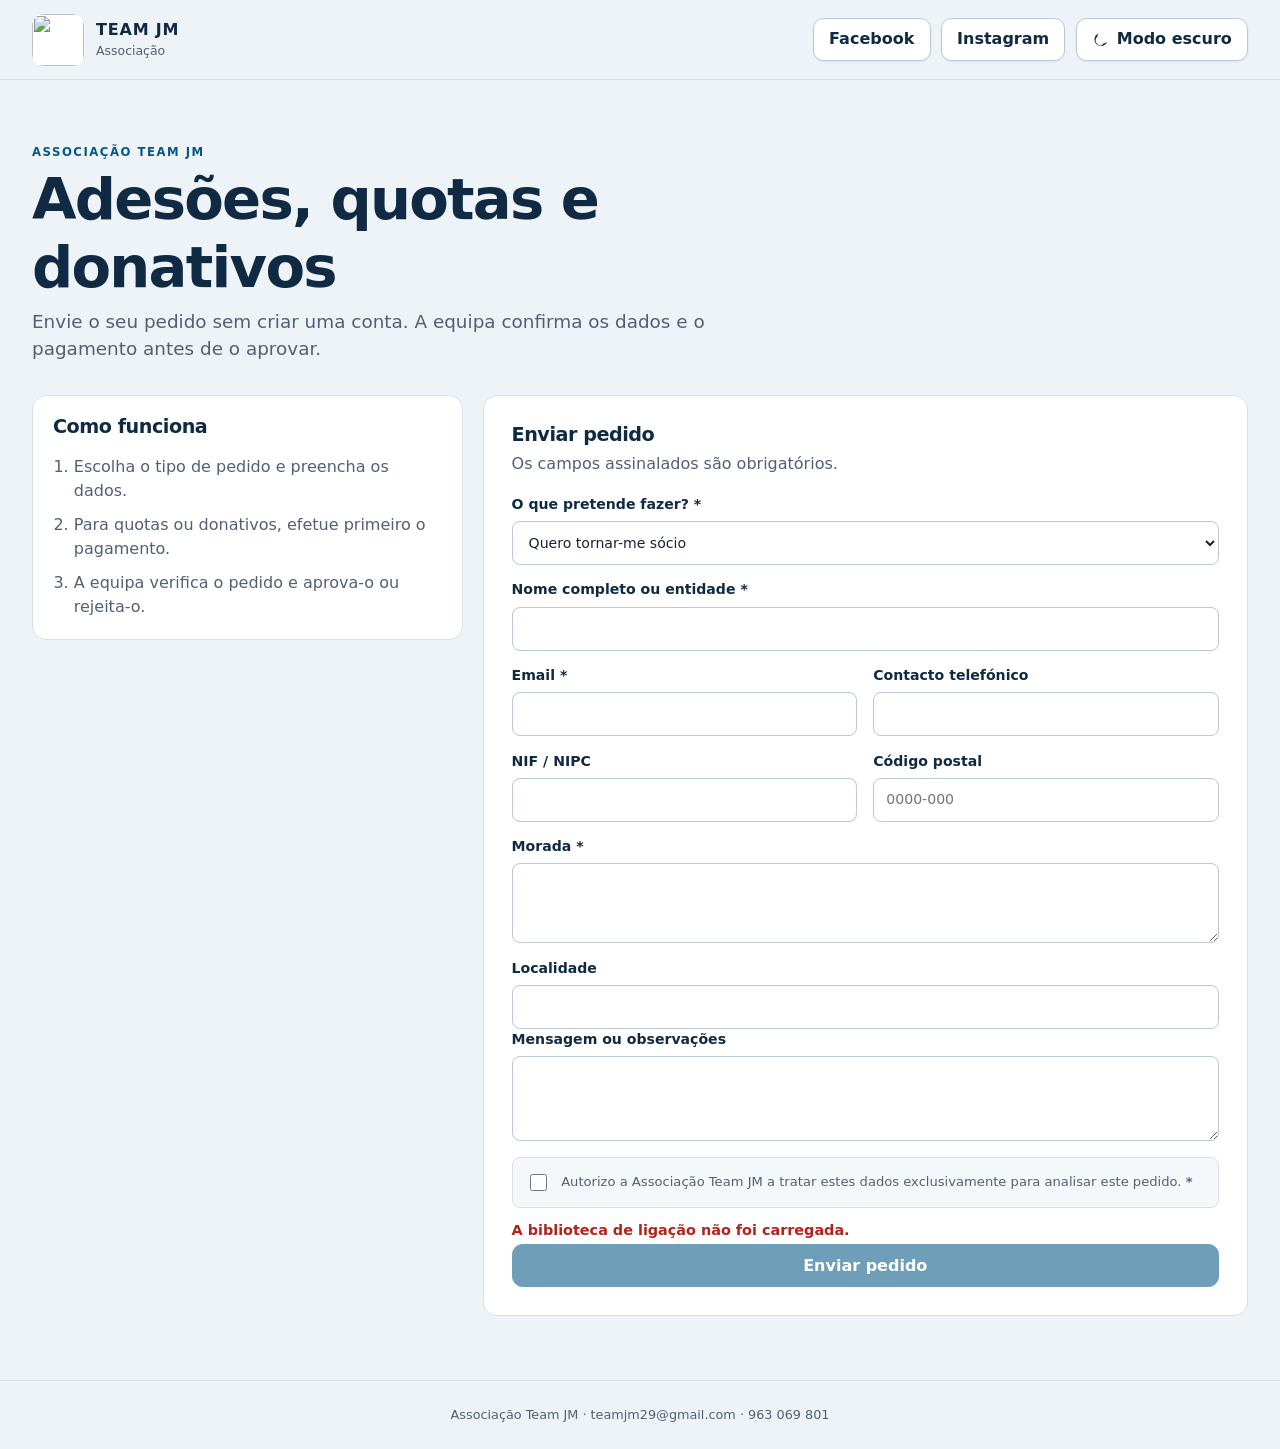
==== commit edd9cce6: "Add files via upload" ====
--- a/public.html
+++ b/public.html
@@ -32,7 +32,6 @@
         <svg class="theme-icon theme-icon--sun" viewBox="0 0 24 24" aria-hidden="true"><path d="M11 1h2v3h-2V1Zm0 19h2v3h-2v-3ZM3.5 4.9l1.4-1.4L7 5.6 5.6 7 3.5 4.9Zm13.4 13.5 1.4-1.4 2.1 2.1-1.4 1.4-2.1-2.1ZM1 11h3v2H1v-2Zm19 0h3v2h-3v-2ZM3.5 19.1 5.6 17 7 18.4l-2.1 2.1-1.4-1.4ZM16.9 5.6 19 3.5l1.4 1.4L18.4 7l-1.5-1.4ZM12 7a5 5 0 1 1 0 10 5 5 0 0 1 0-10Zm0 2a3 3 0 1 0 0 6 3 3 0 0 0 0-6Z"/></svg>
         <span id="theme-toggle-label">Modo escuro</span>
       </button>
-      <a class="button button-secondary" href="index.html">Área reservada</a>
     </div>
   </header>
 
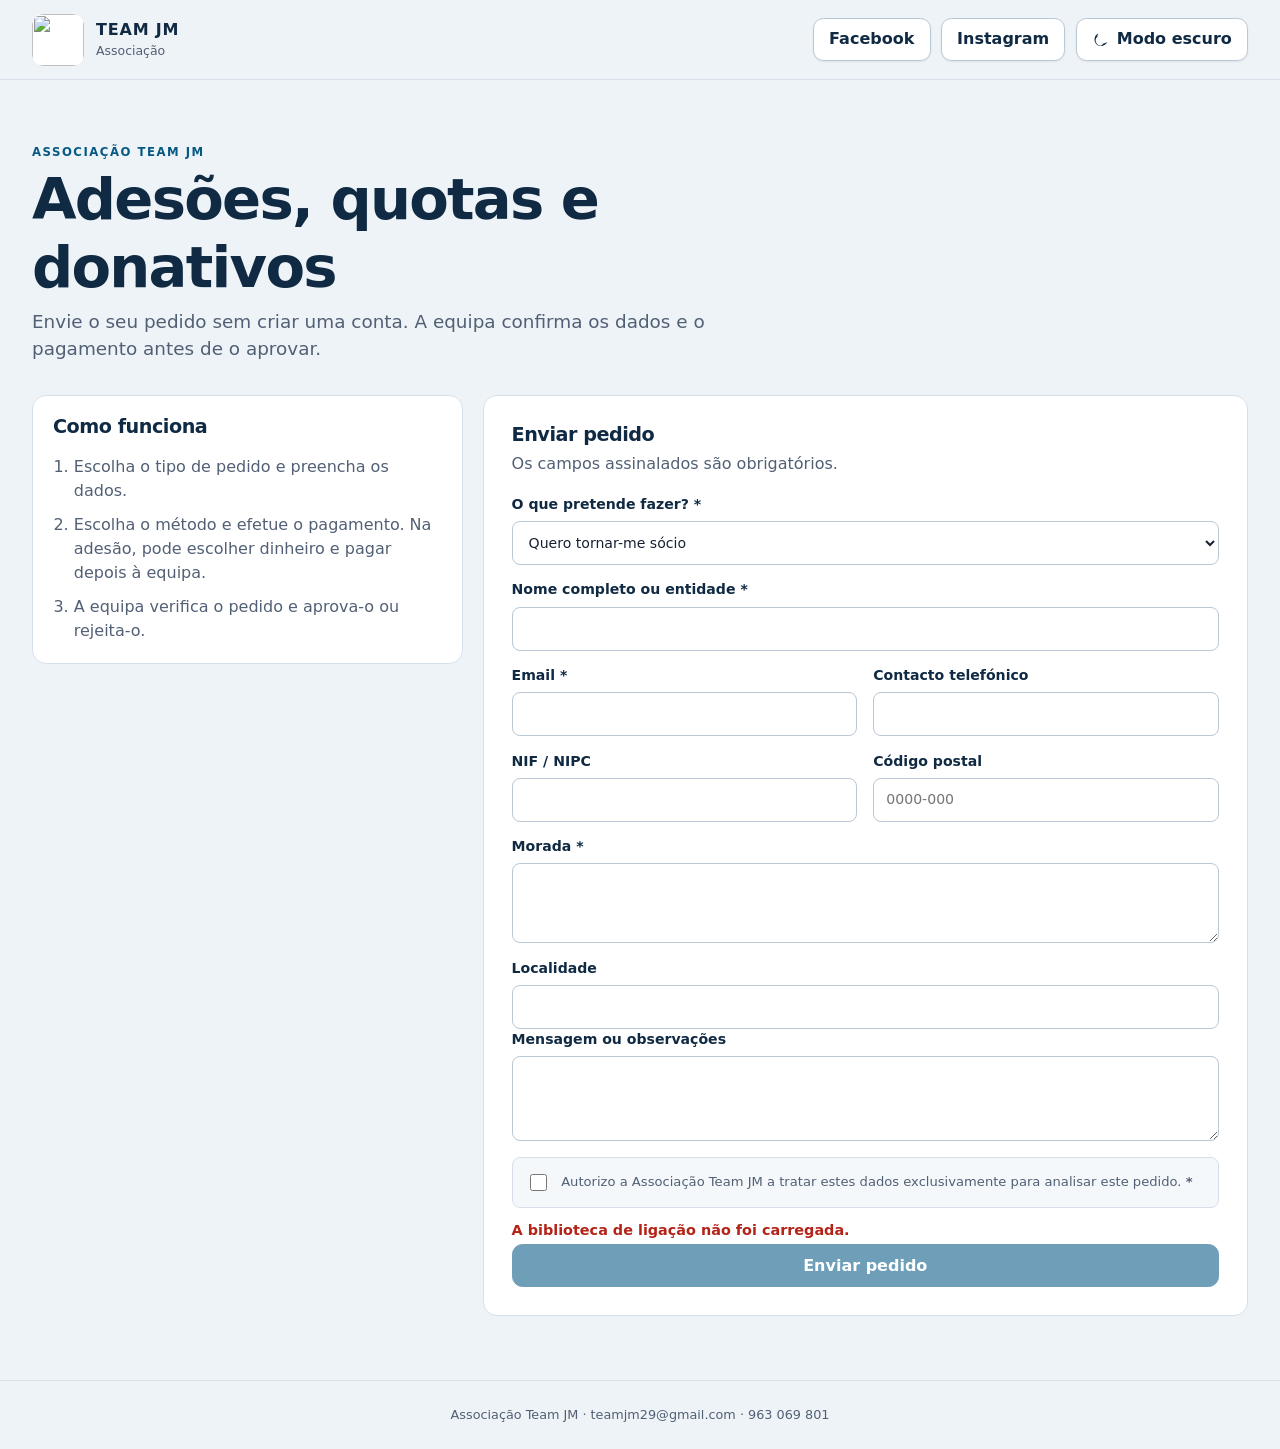
==== commit 34d4e9d1: "Add files via upload" ====
--- a/public.html
+++ b/public.html
@@ -1,182 +1,185 @@
-<!doctype html>
-<html lang="pt-PT">
-<head>
-  <meta charset="utf-8">
-  <meta name="viewport" content="width=device-width, initial-scale=1">
-  <meta name="color-scheme" content="light dark">
-  <meta name="theme-color" content="#102a43">
-  <meta name="referrer" content="no-referrer">
-  <meta http-equiv="Content-Security-Policy" content="default-src 'self'; script-src 'self'; style-src 'self' 'unsafe-inline'; img-src 'self' data:; connect-src 'self' https://*.supabase.co wss://*.supabase.co; font-src 'self'; object-src 'none'; base-uri 'self'; form-action 'self'">
-  <title>Team JM — Adesões, quotas e donativos</title>
-  <script src="theme.js"></script>
-  <link rel="stylesheet" href="styles.css">
-  <script defer src="vendor/supabase-2.112.4.min.js"></script>
-  <script defer src="supabase-config.js"></script>
-  <script defer src="public.js"></script>
-</head>
-<body class="public-page-body">
-  <a class="skip-link" href="#public-main">Saltar para o conteúdo principal</a>
-
-  <header class="public-header">
-    <a class="public-brand" href="index.html" aria-label="Team JM — voltar à área reservada">
-      <img src="assets/JM.png" alt="">
-      <div><strong>Team JM</strong><span>Associação</span></div>
-    </a>
-    <div class="public-header-actions">
-      <nav class="social-links" aria-label="Redes sociais Team JM">
-        <a href="https://www.facebook.com/share/1LRqaKSXZt/?mibextid=wwXIfr" target="_blank" rel="noopener noreferrer" class="button button-secondary" aria-label="Facebook Team JM (nova janela)">Facebook</a>
-        <a href="https://www.instagram.com/teamjm2026/" target="_blank" rel="noopener noreferrer" class="button button-secondary" aria-label="Instagram Team JM (nova janela)">Instagram</a>
-      </nav>
-      <button id="theme-toggle" class="button button-secondary" type="button" aria-pressed="false" aria-label="Ativar modo escuro" title="Ativar modo escuro">
-        <svg class="theme-icon theme-icon--moon" viewBox="0 0 24 24" aria-hidden="true"><path d="M20.7 15.1A8.4 8.4 0 0 1 8.9 3.3 9 9 0 1 0 20.7 15.1ZM12 20a7 7 0 0 1-5.2-11.7 10.4 10.4 0 0 0 8.9 8.9A7 7 0 0 1 12 20Z"/></svg>
-        <svg class="theme-icon theme-icon--sun" viewBox="0 0 24 24" aria-hidden="true"><path d="M11 1h2v3h-2V1Zm0 19h2v3h-2v-3ZM3.5 4.9l1.4-1.4L7 5.6 5.6 7 3.5 4.9Zm13.4 13.5 1.4-1.4 2.1 2.1-1.4 1.4-2.1-2.1ZM1 11h3v2H1v-2Zm19 0h3v2h-3v-2ZM3.5 19.1 5.6 17 7 18.4l-2.1 2.1-1.4-1.4ZM16.9 5.6 19 3.5l1.4 1.4L18.4 7l-1.5-1.4ZM12 7a5 5 0 1 1 0 10 5 5 0 0 1 0-10Zm0 2a3 3 0 1 0 0 6 3 3 0 0 0 0-6Z"/></svg>
-        <span id="theme-toggle-label">Modo escuro</span>
-      </button>
-    </div>
-  </header>
-
-  <main id="public-main" class="public-main">
-    <section class="public-hero" aria-labelledby="public-title">
-      <p class="eyebrow">Associação Team JM</p>
-      <h1 id="public-title">Adesões, quotas e donativos</h1>
-      <p>Envie o seu pedido sem criar uma conta. A equipa confirma os dados e o pagamento antes de o aprovar.</p>
-    </section>
-
-    <div class="public-layout">
-      <aside class="public-information" aria-label="Informações de pagamento">
-        <section class="panel public-info-card">
-          <h2>Como funciona</h2>
-          <ol>
-            <li>Escolha o tipo de pedido e preencha os dados.</li>
-            <li>Para quotas ou donativos, efetue primeiro o pagamento.</li>
-            <li>A equipa verifica o pedido e aprova-o ou rejeita-o.</li>
-          </ol>
-        </section>
-        <section id="payment-instructions" class="panel public-info-card" hidden>
-          <h2>Dados para pagamento</h2>
-          <dl class="payment-details">
-            <div><dt>IBAN</dt><dd>PT50 0045 5080 4041 6062 0745 4</dd></div>
-            <div><dt>MB WAY</dt><dd>963 069 801</dd></div>
-            <div><dt>Titular</dt><dd>Associação Team JM</dd></div>
-          </dl>
-          <p class="form-hint"><strong>Importante:</strong> enviar este formulário não confirma o pagamento. A equipa irá verificá-lo antes da aprovação.</p>
-        </section>
-      </aside>
-
-      <section class="panel public-form-panel" aria-labelledby="public-form-title">
-        <form id="public-request-form">
-          <div class="panel-heading">
-            <div>
-              <h2 id="public-form-title">Enviar pedido</h2>
-              <p>Os campos assinalados são obrigatórios.</p>
-            </div>
-          </div>
-
-          <div class="form-grid">
-            <label class="field field-wide" for="public-request-type">
-              <span>O que pretende fazer? <b aria-hidden="true">*</b></span>
-              <select id="public-request-type" required>
-                <option value="membership">Quero tornar-me sócio</option>
-                <option value="quota">Quero comunicar o pagamento de uma quota</option>
-                <option value="donation">Quero fazer um donativo</option>
-              </select>
-            </label>
-
-            <label id="public-member-number-field" class="field" for="public-member-number" hidden>
-              <span>Número de sócio <b aria-hidden="true">*</b></span>
-              <input id="public-member-number" type="number" min="1" step="1" inputmode="numeric">
-            </label>
-            <label id="public-quota-year-field" class="field" for="public-quota-year" hidden>
-              <span>Ano da quota <b aria-hidden="true">*</b></span>
-              <select id="public-quota-year"></select>
-            </label>
-
-            <label class="field field-wide" for="public-name">
-              <span>Nome completo ou entidade <b aria-hidden="true">*</b></span>
-              <input id="public-name" type="text" maxlength="200" autocomplete="name" required>
-            </label>
-            <label class="field" for="public-email">
-              <span>Email <b aria-hidden="true">*</b></span>
-              <input id="public-email" type="email" maxlength="320" inputmode="email" autocomplete="email" required>
-            </label>
-            <label class="field" for="public-contact">
-              <span>Contacto telefónico</span>
-              <input id="public-contact" type="tel" maxlength="64" autocomplete="tel">
-            </label>
-            <label class="field" for="public-nif">
-              <span>NIF / NIPC</span>
-              <input id="public-nif" type="text" maxlength="32" inputmode="numeric" autocomplete="off">
-            </label>
-            <label class="field" for="public-postal">
-              <span>Código postal</span>
-              <input id="public-postal" type="text" maxlength="32" inputmode="numeric" autocomplete="postal-code" placeholder="0000-000">
-            </label>
-            <label class="field field-wide" for="public-address">
-              <span>Morada <b aria-hidden="true">*</b></span>
-              <textarea id="public-address" rows="2" maxlength="500" autocomplete="street-address" required></textarea>
-            </label>
-            <label class="field field-wide" for="public-locality">
-              <span>Localidade</span>
-              <input id="public-locality" type="text" maxlength="160" autocomplete="address-level2">
-            </label>
-          </div>
-
-          <fieldset id="public-payment-fields" class="public-payment-fields" hidden>
-            <legend>Pagamento comunicado</legend>
-            <div class="form-grid">
-              <label class="field" for="public-amount">
-                <span>Valor (€) <b aria-hidden="true">*</b></span>
-                <input id="public-amount" type="number" min="0.01" step="0.01" inputmode="decimal">
-              </label>
-              <label class="field" for="public-payment-method">
-                <span>Método <b aria-hidden="true">*</b></span>
-                <select id="public-payment-method">
-                  <option value="Transferência bancária">Transferência bancária</option>
-                  <option value="MB WAY">MB WAY</option>
-                </select>
-              </label>
-              <label class="field" for="public-payment-date">
-                <span>Data do pagamento <b aria-hidden="true">*</b></span>
-                <input id="public-payment-date" type="date">
-              </label>
-              <label class="field" for="public-payment-reference">
-                <span>Referência ou descrição <b aria-hidden="true">*</b></span>
-                <input id="public-payment-reference" type="text" maxlength="120" placeholder="Ex.: nome usado na transferência">
-              </label>
-            </div>
-          </fieldset>
-
-          <label class="field field-wide" for="public-message">
-            <span>Mensagem ou observações</span>
-            <textarea id="public-message" rows="3" maxlength="2000"></textarea>
-          </label>
-
-          <div class="public-honeypot" aria-hidden="true">
-            <label for="public-website">Website</label>
-            <input id="public-website" type="text" tabindex="-1" autocomplete="off">
-          </div>
-
-          <label class="consent-field" for="public-consent">
-            <input id="public-consent" type="checkbox" required>
-            <span>Autorizo a Associação Team JM a tratar estes dados exclusivamente para analisar este pedido. <b aria-hidden="true">*</b></span>
-          </label>
-
-          <p id="public-form-message" class="form-message" role="status" aria-live="polite"></p>
-          <button id="public-submit-button" class="button button-primary button-block" type="submit">Enviar pedido</button>
-        </form>
-
-        <section id="public-success" class="public-success" hidden tabindex="-1" aria-labelledby="public-success-title">
-          <div class="public-success-icon" aria-hidden="true">✓</div>
-          <p class="eyebrow">Pedido recebido</p>
-          <h2 id="public-success-title">Obrigado pelo contacto</h2>
-          <p>O pedido ficou pendente de verificação pela equipa.</p>
-          <p class="public-reference">Referência: <strong id="public-request-reference">—</strong></p>
-          <button id="public-new-request" class="button button-secondary" type="button">Enviar outro pedido</button>
-        </section>
-      </section>
-    </div>
-  </main>
-
-  <footer class="public-footer">Associação Team JM · teamjm29@gmail.com · 963 069 801</footer>
-</body>
-</html>
+<!doctype html>
+<html lang="pt-PT">
+<head>
+  <meta charset="utf-8">
+  <meta name="viewport" content="width=device-width, initial-scale=1">
+  <meta name="color-scheme" content="light dark">
+  <meta name="theme-color" content="#102a43">
+  <meta name="referrer" content="no-referrer">
+  <meta http-equiv="Content-Security-Policy" content="default-src 'self'; script-src 'self'; style-src 'self' 'unsafe-inline'; img-src 'self' data:; connect-src 'self' https://*.supabase.co wss://*.supabase.co; font-src 'self'; object-src 'none'; base-uri 'self'; form-action 'self'">
+  <title>Team JM — Adesões, quotas e donativos</title>
+  <script src="theme.js"></script>
+  <link rel="stylesheet" href="styles.css">
+  <script defer src="vendor/supabase-2.112.4.min.js"></script>
+  <script defer src="supabase-config.js"></script>
+  <script defer src="public.js"></script>
+</head>
+<body class="public-page-body">
+  <a class="skip-link" href="#public-main">Saltar para o conteúdo principal</a>
+
+  <header class="public-header">
+    <a class="public-brand" href="index.html" aria-label="Team JM — voltar à área reservada">
+      <img src="assets/JM.png" alt="">
+      <div><strong>Team JM</strong><span>Associação</span></div>
+    </a>
+    <div class="public-header-actions">
+      <nav class="social-links" aria-label="Redes sociais Team JM">
+        <a href="https://www.facebook.com/share/1LRqaKSXZt/?mibextid=wwXIfr" target="_blank" rel="noopener noreferrer" class="button button-secondary" aria-label="Facebook Team JM (nova janela)">Facebook</a>
+        <a href="https://www.instagram.com/teamjm2026/" target="_blank" rel="noopener noreferrer" class="button button-secondary" aria-label="Instagram Team JM (nova janela)">Instagram</a>
+      </nav>
+      <button id="theme-toggle" class="button button-secondary" type="button" aria-pressed="false" aria-label="Ativar modo escuro" title="Ativar modo escuro">
+        <svg class="theme-icon theme-icon--moon" viewBox="0 0 24 24" aria-hidden="true"><path d="M20.7 15.1A8.4 8.4 0 0 1 8.9 3.3 9 9 0 1 0 20.7 15.1ZM12 20a7 7 0 0 1-5.2-11.7 10.4 10.4 0 0 0 8.9 8.9A7 7 0 0 1 12 20Z"/></svg>
+        <svg class="theme-icon theme-icon--sun" viewBox="0 0 24 24" aria-hidden="true"><path d="M11 1h2v3h-2V1Zm0 19h2v3h-2v-3ZM3.5 4.9l1.4-1.4L7 5.6 5.6 7 3.5 4.9Zm13.4 13.5 1.4-1.4 2.1 2.1-1.4 1.4-2.1-2.1ZM1 11h3v2H1v-2Zm19 0h3v2h-3v-2ZM3.5 19.1 5.6 17 7 18.4l-2.1 2.1-1.4-1.4ZM16.9 5.6 19 3.5l1.4 1.4L18.4 7l-1.5-1.4ZM12 7a5 5 0 1 1 0 10 5 5 0 0 1 0-10Zm0 2a3 3 0 1 0 0 6 3 3 0 0 0 0-6Z"/></svg>
+        <span id="theme-toggle-label">Modo escuro</span>
+      </button>
+    </div>
+  </header>
+
+  <main id="public-main" class="public-main">
+    <section class="public-hero" aria-labelledby="public-title">
+      <p class="eyebrow">Associação Team JM</p>
+      <h1 id="public-title">Adesões, quotas e donativos</h1>
+      <p>Envie o seu pedido sem criar uma conta. A equipa confirma os dados e o pagamento antes de o aprovar.</p>
+    </section>
+
+    <div class="public-layout">
+      <aside class="public-information" aria-label="Informações de pagamento">
+        <section class="panel public-info-card">
+          <h2>Como funciona</h2>
+          <ol>
+            <li>Escolha o tipo de pedido e preencha os dados.</li>
+            <li>Escolha o método e efetue o pagamento. Na adesão, pode escolher dinheiro e pagar depois à equipa.</li>
+            <li>A equipa verifica o pedido e aprova-o ou rejeita-o.</li>
+          </ol>
+        </section>
+        <section id="payment-instructions" class="panel public-info-card" hidden>
+          <h2>Dados para pagamento</h2>
+          <dl class="payment-details">
+            <div><dt>IBAN</dt><dd>PT50 0045 5080 4041 6062 0745 4</dd></div>
+            <div><dt>MB WAY</dt><dd>963 069 801</dd></div>
+            <div><dt>Titular</dt><dd>Associação Team JM</dd></div>
+          </dl>
+          <p class="form-hint"><strong>Importante:</strong> todos os métodos de pagamento — MB WAY, transferência bancária e dinheiro — requerem validação pela equipa. O pedido fica pendente e a quota só fica paga após essa validação.</p>
+        </section>
+      </aside>
+
+      <section class="panel public-form-panel" aria-labelledby="public-form-title">
+        <form id="public-request-form">
+          <div class="panel-heading">
+            <div>
+              <h2 id="public-form-title">Enviar pedido</h2>
+              <p>Os campos assinalados são obrigatórios.</p>
+            </div>
+          </div>
+
+          <div class="form-grid">
+            <label class="field field-wide" for="public-request-type">
+              <span>O que pretende fazer? <b aria-hidden="true">*</b></span>
+              <select id="public-request-type" required>
+                <option value="membership">Quero tornar-me sócio</option>
+                <option value="quota">Quero pagar as minhas quotas</option>
+                <option value="donation">Quero fazer um donativo</option>
+              </select>
+            </label>
+
+            <label id="public-member-number-field" class="field" for="public-member-number" hidden>
+              <span>Número de sócio <b aria-hidden="true">*</b></span>
+              <input id="public-member-number" type="number" min="1" step="1" inputmode="numeric">
+            </label>
+            <label id="public-quota-year-field" class="field" for="public-quota-year" hidden>
+              <span>Ano da quota <b aria-hidden="true">*</b></span>
+              <select id="public-quota-year"></select>
+            </label>
+
+            <label class="field field-wide" for="public-name">
+              <span>Nome completo ou entidade <b aria-hidden="true">*</b></span>
+              <input id="public-name" type="text" maxlength="200" autocomplete="name" required>
+            </label>
+            <label class="field" for="public-email">
+              <span>Email <b aria-hidden="true">*</b></span>
+              <input id="public-email" type="email" maxlength="320" inputmode="email" autocomplete="email" required>
+            </label>
+            <label class="field" for="public-contact">
+              <span>Contacto telefónico</span>
+              <input id="public-contact" type="tel" maxlength="64" autocomplete="tel">
+            </label>
+            <label class="field" for="public-nif">
+              <span>NIF / NIPC</span>
+              <input id="public-nif" type="text" maxlength="32" inputmode="numeric" autocomplete="off">
+            </label>
+            <label class="field" for="public-postal">
+              <span>Código postal</span>
+              <input id="public-postal" type="text" maxlength="32" inputmode="numeric" autocomplete="postal-code" placeholder="0000-000">
+            </label>
+            <label class="field field-wide" for="public-address">
+              <span>Morada <b aria-hidden="true">*</b></span>
+              <textarea id="public-address" rows="2" maxlength="500" autocomplete="street-address" required></textarea>
+            </label>
+            <label class="field field-wide" for="public-locality">
+              <span>Localidade</span>
+              <input id="public-locality" type="text" maxlength="160" autocomplete="address-level2">
+            </label>
+          </div>
+
+          <fieldset id="public-payment-fields" class="public-payment-fields" hidden>
+            <legend>Pagamento</legend>
+            <p id="public-membership-payment-note" class="form-hint">Após efectuar o pagamento e a equipa o confirmar, a quota da adesão fica paga para o ano corrente.</p>
+            <p id="public-cash-note" class="form-hint" hidden>Entregue o dinheiro à equipa. O processo fica pendente até à recepção e confirmação do pagamento.</p>
+            <div class="form-grid">
+              <label class="field" for="public-amount">
+                <span>Valor (€) <b aria-hidden="true">*</b></span>
+                <input id="public-amount" type="number" min="0.01" step="0.01" inputmode="decimal">
+              </label>
+              <label class="field" for="public-payment-method">
+                <span>Método <b aria-hidden="true">*</b></span>
+                <select id="public-payment-method">
+                  <option value="Transferência bancária">Transferência bancária</option>
+                  <option value="MB WAY">MB WAY</option>
+                  <option id="public-cash-option" value="Dinheiro">Dinheiro</option>
+                </select>
+              </label>
+              <label id="public-payment-date-field" class="field" for="public-payment-date">
+                <span>Data do pagamento <b aria-hidden="true">*</b></span>
+                <input id="public-payment-date" type="date">
+              </label>
+              <label id="public-payment-reference-field" class="field" for="public-payment-reference">
+                <span>Referência ou descrição <b aria-hidden="true">*</b></span>
+                <input id="public-payment-reference" type="text" maxlength="120" placeholder="Ex.: nome usado na transferência">
+              </label>
+            </div>
+          </fieldset>
+
+          <label class="field field-wide" for="public-message">
+            <span>Mensagem ou observações</span>
+            <textarea id="public-message" rows="3" maxlength="2000"></textarea>
+          </label>
+
+          <div class="public-honeypot" aria-hidden="true">
+            <label for="public-website">Website</label>
+            <input id="public-website" type="text" tabindex="-1" autocomplete="off">
+          </div>
+
+          <label class="consent-field" for="public-consent">
+            <input id="public-consent" type="checkbox" required>
+            <span>Autorizo a Associação Team JM a tratar estes dados exclusivamente para analisar este pedido. <b aria-hidden="true">*</b></span>
+          </label>
+
+          <p id="public-form-message" class="form-message" role="status" aria-live="polite"></p>
+          <button id="public-submit-button" class="button button-primary button-block" type="submit">Enviar pedido</button>
+        </form>
+
+        <section id="public-success" class="public-success" hidden tabindex="-1" aria-labelledby="public-success-title">
+          <div class="public-success-icon" aria-hidden="true">✓</div>
+          <p class="eyebrow">Pedido recebido</p>
+          <h2 id="public-success-title">Obrigado pelo contacto</h2>
+          <p>O pedido ficou pendente de verificação dos dados e validação do pagamento pela equipa, incluindo pagamentos por MB WAY e transferência bancária.</p>
+          <p class="public-reference">Referência: <strong id="public-request-reference">—</strong></p>
+          <button id="public-new-request" class="button button-secondary" type="button">Enviar outro pedido</button>
+        </section>
+      </section>
+    </div>
+  </main>
+
+  <footer class="public-footer">Associação Team JM · teamjm29@gmail.com · 963 069 801</footer>
+</body>
+</html>
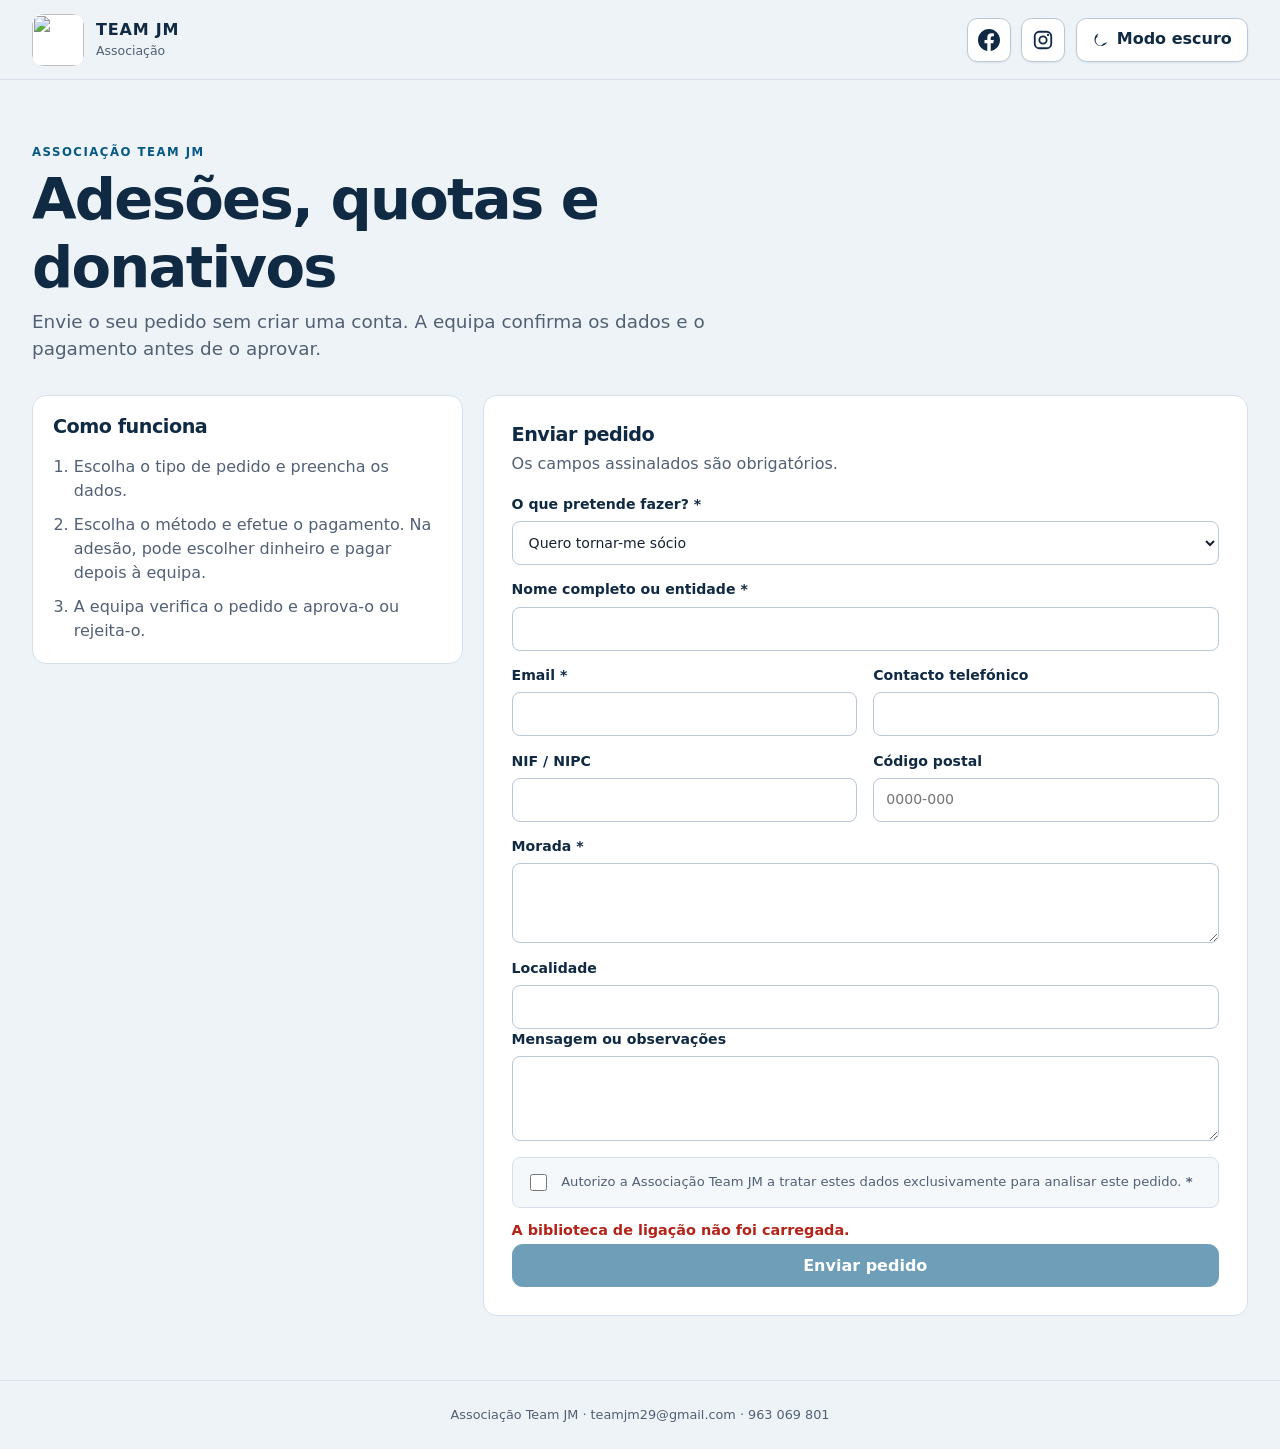
==== commit 9c6cf2cc: "Add files via upload" ====
--- a/public.html
+++ b/public.html
@@ -24,8 +24,8 @@
     </a>
     <div class="public-header-actions">
       <nav class="social-links" aria-label="Redes sociais Team JM">
-        <a href="https://www.facebook.com/share/1LRqaKSXZt/?mibextid=wwXIfr" target="_blank" rel="noopener noreferrer" class="button button-secondary" aria-label="Facebook Team JM (nova janela)">Facebook</a>
-        <a href="https://www.instagram.com/teamjm2026/" target="_blank" rel="noopener noreferrer" class="button button-secondary" aria-label="Instagram Team JM (nova janela)">Instagram</a>
+        <a href="https://www.facebook.com/share/1LRqaKSXZt/?mibextid=wwXIfr" target="_blank" rel="noopener noreferrer" class="button button-secondary social-icon" aria-label="Facebook Team JM (nova janela)" title="Facebook"><svg viewBox="0 0 24 24" aria-hidden="true" focusable="false"><path d="M24 12.073C24 5.405 18.627 0 12 0S0 5.405 0 12.073C0 18.1 4.388 23.094 10.125 24v-8.437H7.078v-3.49h3.047V9.413c0-3.025 1.792-4.697 4.533-4.697 1.312 0 2.686.236 2.686.236v2.971h-1.513c-1.491 0-1.956.931-1.956 1.887v2.263h3.328l-.532 3.49h-2.796V24C19.612 23.094 24 18.1 24 12.073z"/></svg></a>
+        <a href="https://www.instagram.com/teamjm2026/" target="_blank" rel="noopener noreferrer" class="button button-secondary social-icon" aria-label="Instagram Team JM (nova janela)" title="Instagram"><svg viewBox="0 0 24 24" aria-hidden="true" focusable="false"><rect x="3" y="3" width="18" height="18" rx="5" fill="none" stroke="currentColor" stroke-width="2"/><circle cx="12" cy="12" r="4" fill="none" stroke="currentColor" stroke-width="2"/><circle cx="17.5" cy="6.5" r="1.25"/></svg></a>
       </nav>
       <button id="theme-toggle" class="button button-secondary" type="button" aria-pressed="false" aria-label="Ativar modo escuro" title="Ativar modo escuro">
         <svg class="theme-icon theme-icon--moon" viewBox="0 0 24 24" aria-hidden="true"><path d="M20.7 15.1A8.4 8.4 0 0 1 8.9 3.3 9 9 0 1 0 20.7 15.1ZM12 20a7 7 0 0 1-5.2-11.7 10.4 10.4 0 0 0 8.9 8.9A7 7 0 0 1 12 20Z"/></svg>
@@ -59,7 +59,7 @@
             <div><dt>MB WAY</dt><dd>963 069 801</dd></div>
             <div><dt>Titular</dt><dd>Associação Team JM</dd></div>
           </dl>
-          <p class="form-hint"><strong>Importante:</strong> todos os métodos de pagamento — MB WAY, transferência bancária e dinheiro — requerem validação pela equipa. O pedido fica pendente e a quota só fica paga após essa validação.</p>
+          <p class="form-hint"><strong>Importante:</strong> todos os métodos de pagamento — MB WAY, transferência bancária e dinheiro — requerem validação pela equipa. O pedido fica pendente e a quota só fica paga após essa validação.</p>
         </section>
       </aside>
 
@@ -172,8 +172,9 @@
           <div class="public-success-icon" aria-hidden="true">✓</div>
           <p class="eyebrow">Pedido recebido</p>
           <h2 id="public-success-title">Obrigado pelo contacto</h2>
-          <p>O pedido ficou pendente de verificação dos dados e validação do pagamento pela equipa, incluindo pagamentos por MB WAY e transferência bancária.</p>
+          <p>O pedido ficou pendente de verificação dos dados e validação do pagamento pela equipa, incluindo pagamentos por MB WAY e transferência bancária.</p>
           <p class="public-reference">Referência: <strong id="public-request-reference">—</strong></p>
+          <p id="public-email-status" role="status"></p>
           <button id="public-new-request" class="button button-secondary" type="button">Enviar outro pedido</button>
         </section>
       </section>
--- a/styles.css
+++ b/styles.css
@@ -2193,5 +2193,7 @@
 .login-card { box-shadow: 0 8px 28px rgb(16 42 67 / .08); }
 .social-links { display: flex; flex-wrap: wrap; justify-content: center; gap: .65rem; margin-top: 1rem; }
 .public-header .social-links { margin-top: 0; }
+.social-links .social-icon { width: 44px; height: 44px; padding: 10px; display: inline-flex; align-items: center; justify-content: center; }
+.social-icon svg { width: 22px; height: 22px; fill: currentColor; }
 .panel { box-shadow: none; }
 #login-error:empty { display: none; }
